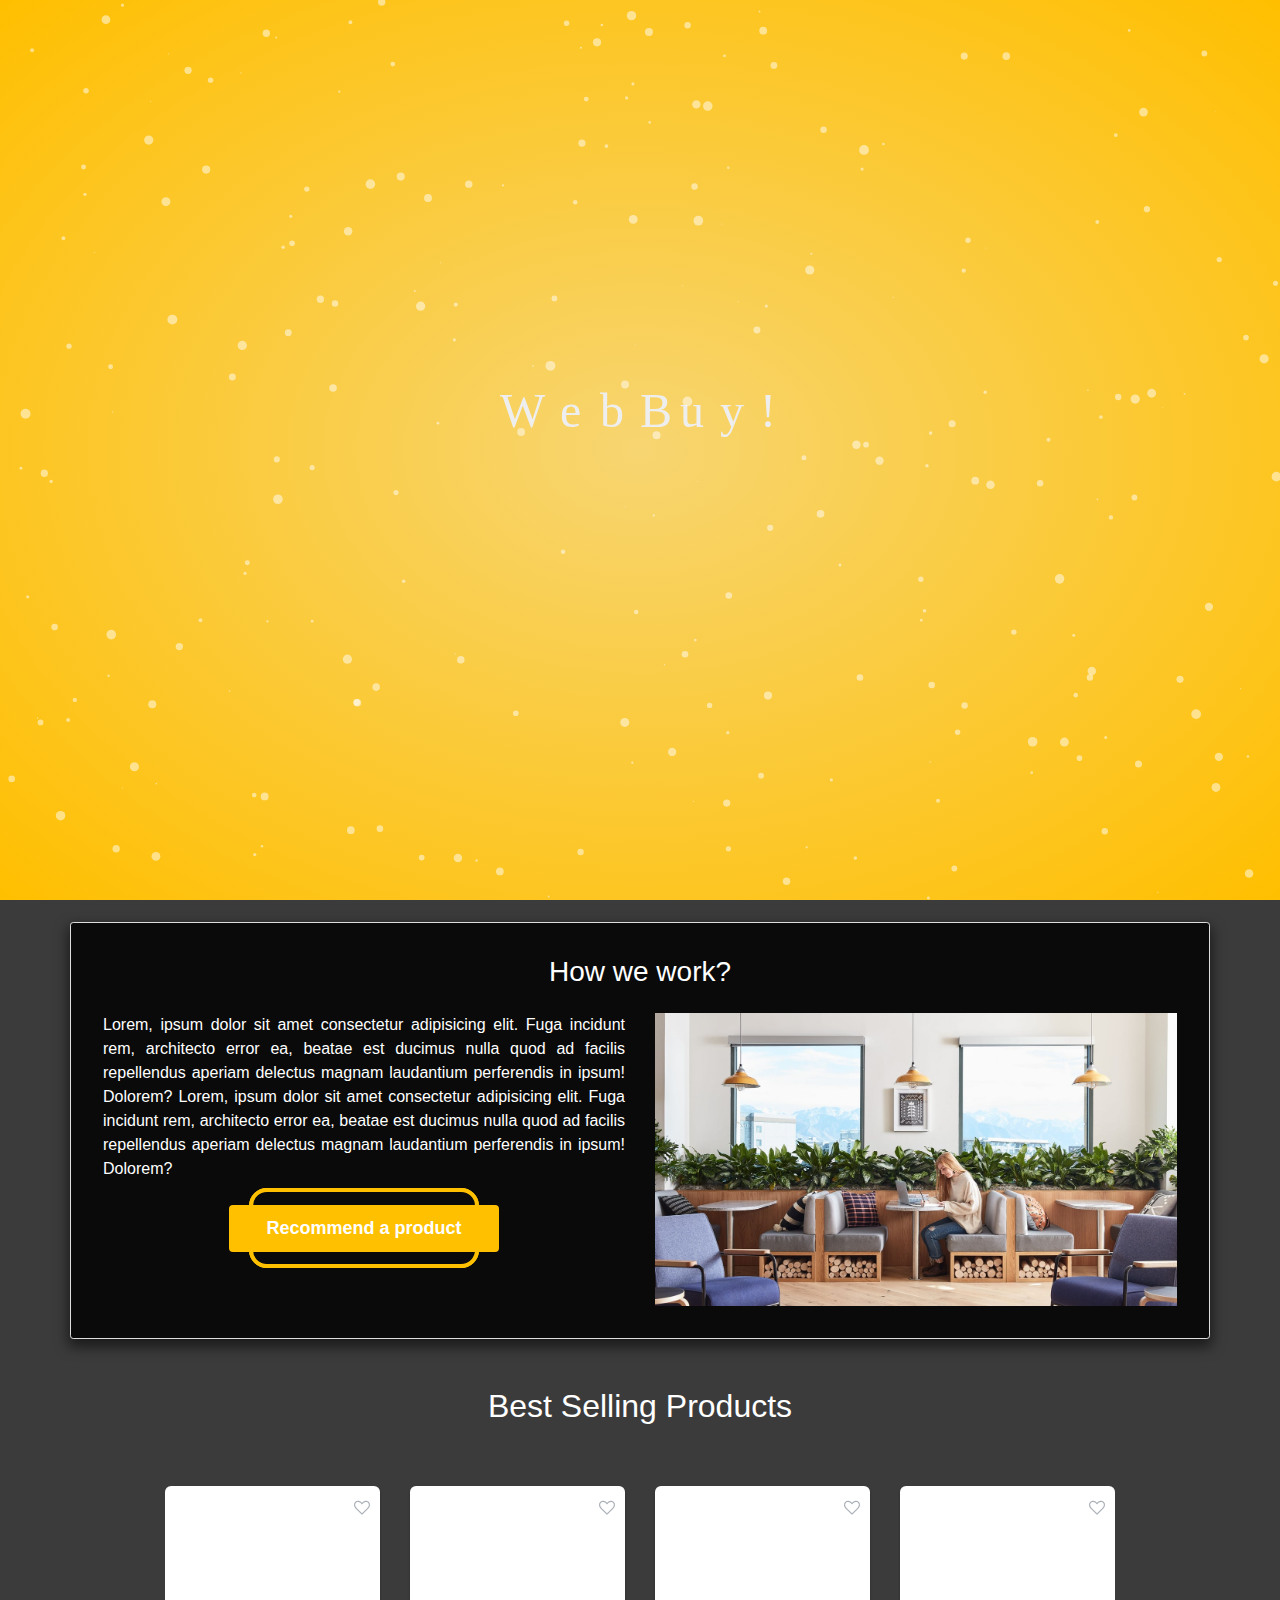
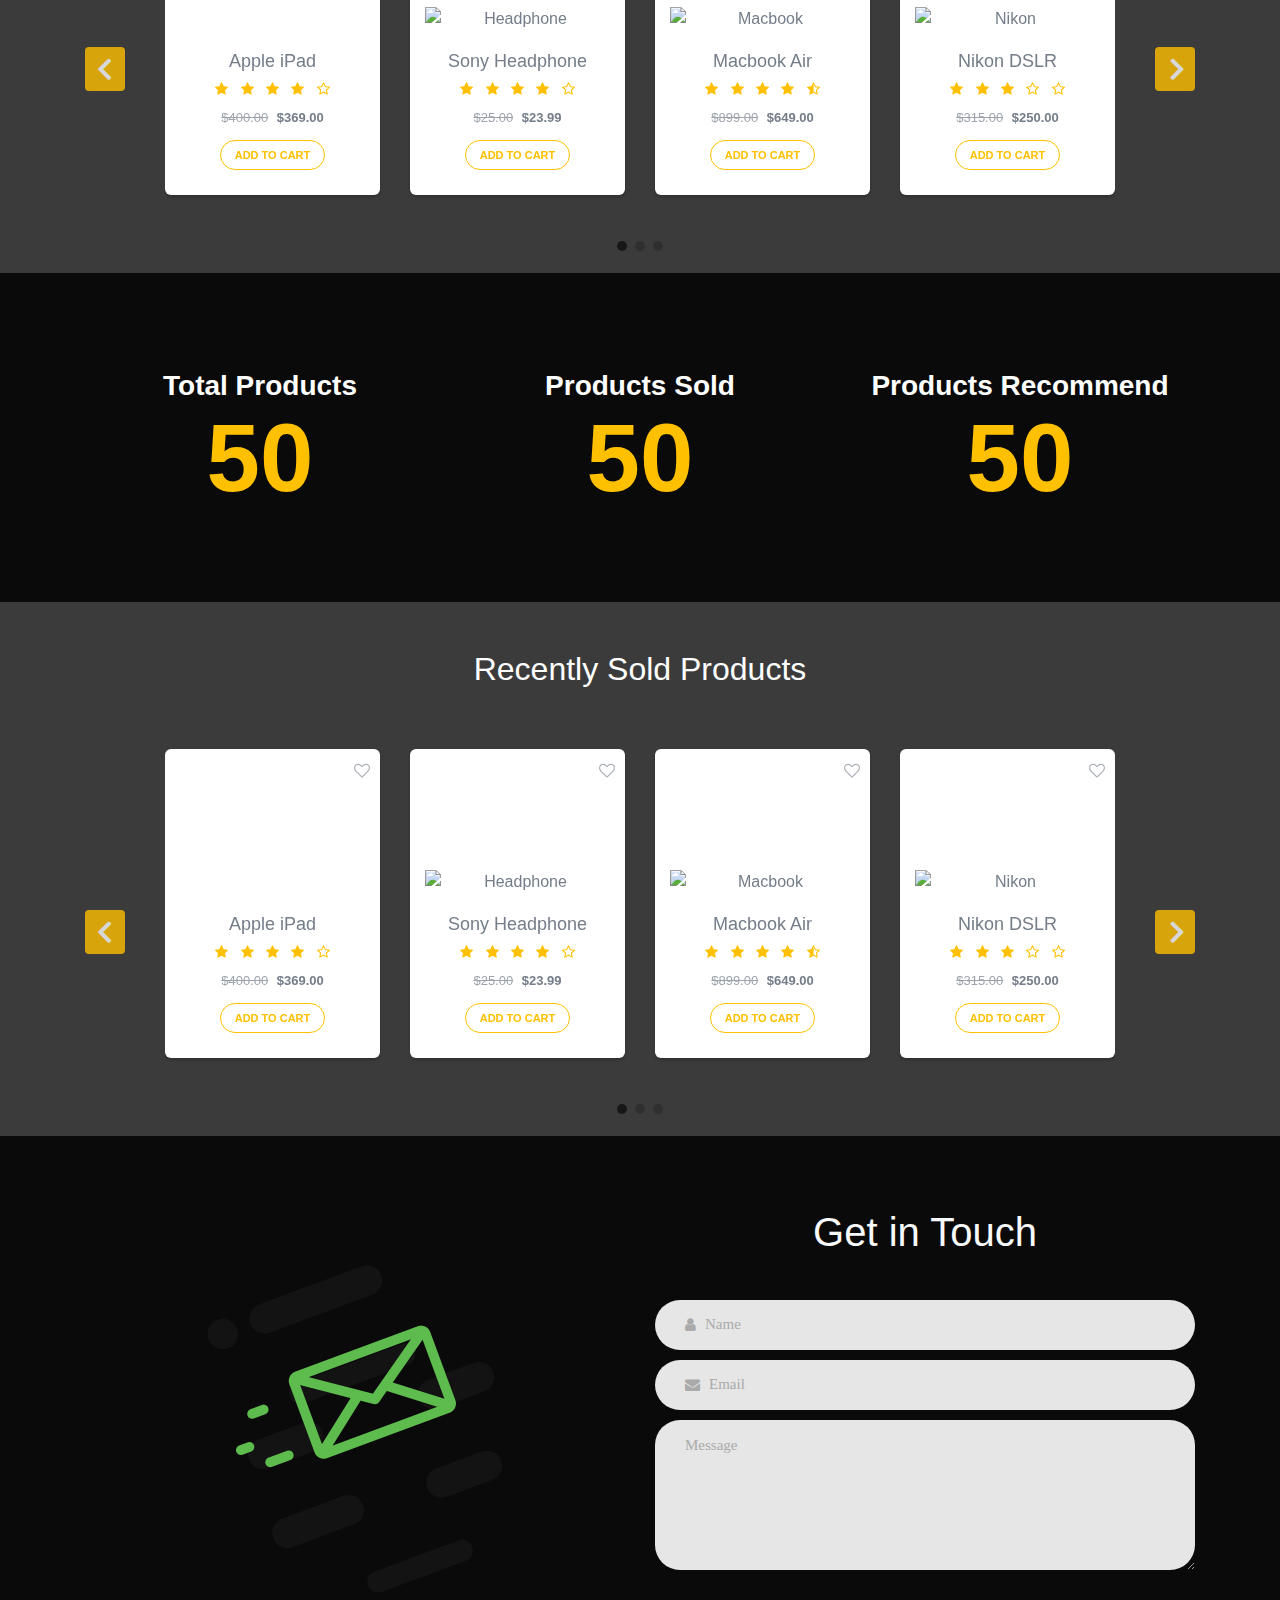
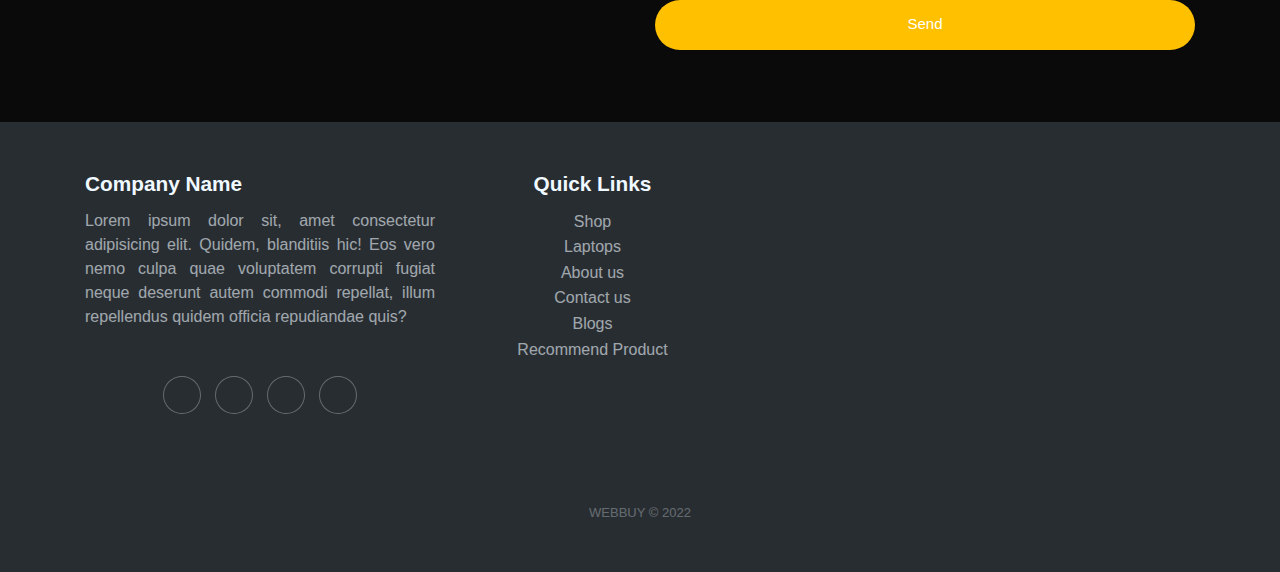
==== index.html @ 30988874 "colors, shopping cart, Shop" ====
<!DOCTYPE html>
<html lang="en">
<head>
    <meta charset="UTF-8">
    <meta http-equiv="X-UA-Compatible" content="IE=edge">
    <meta name="viewport" content="width=device-width, initial-scale=1.0">
    <title>Document</title>
    <link rel="stylesheet" href="assets/css/preloader.css">
    <link rel="preconnect" href="https://fonts.googleapis.com">
    <link rel="preconnect" href="https://fonts.gstatic.com" crossorigin>
    <link href="https://fonts.googleapis.com/css2?family=Dancing+Script&display=swap" rel="stylesheet">
    <!-- <link href="https://fonts.googleapis.com/css2?family=Pacifico&display=swap" rel="stylesheet"> -->
    <link href="https://fonts.googleapis.com/css2?family=Moo+Lah+Lah&display=swap" rel="stylesheet">
    <link rel="stylesheet" href="https://cdnjs.cloudflare.com/ajax/libs/font-awesome/6.0.0-beta3/css/all.min.css" integrity="sha512-Fo3rlrZj/k7ujTnHg4CGR2D7kSs0v4LLanw2qksYuRlEzO+tcaEPQogQ0KaoGN26/zrn20ImR1DfuLWnOo7aBA==" crossorigin="anonymous" referrerpolicy="no-referrer" />
    
    <link rel="stylesheet" href="https://maxcdn.bootstrapcdn.com/font-awesome/4.7.0/css/font-awesome.min.css">
    <!-- Bootstrap -->
    <link rel="stylesheet" href="https://maxcdn.bootstrapcdn.com/bootstrap/4.0.0/css/bootstrap.min.css" integrity="sha384-Gn5384xqQ1aoWXA+058RXPxPg6fy4IWvTNh0E263XmFcJlSAwiGgFAW/dAiS6JXm" crossorigin="anonymous">
    
    <link rel="stylesheet" href="assets/css/style_home.css">
    
</head>
<body onload="dismiss_Preloader()">
    <nav class="nav-container" id="navigation">
        <header>
            <button type="button" class="close" aria-label="Close" onclick="closeOffcanvas()">
                <span aria-hidden="true" >&times;</span>
            </button>
            <h2>Shopping Cart</h2>
        </header>
        <div class="cart-container">
            <div class="cart-items">
                <div class="image-box">
                    <img src="assets/img/header laptops.jpg" height="100px" width="100px" />
                </div>
                <div class="about_cart">
                    <h1 class="title">lenovo </h1>
                    <h5 class="subtitle">YOGA 530</h5>
                </div>
                <div class="counter">
                    <div class="btn-counter">+</div>
                    <div class="count">2</div>
                    <div class="btn-counter">-</div>
                </div>
                <div class="prices">
                    <div class="amount">$2.99</div>
                    <!-- <div class="save"><u>Save for later</u></div> -->
                    <div class="remove small">Remove</div>
                </div>
            </div>
            <div class="cart-items cart-items-1">
                <div class="image-box">
                    <img src="assets/img/header laptops.jpg" height="100px" width="100px" />
                </div>
                <div class="about_cart">
                    <h1 class="title">lenovo </h1>
                    <h5 class="subtitle">YOGA 530</h5>
                </div>
                <div class="counter">
                    <div class="btn-counter" id="cart-plus">+</div>
                    <div class="qty">2</div>
                    <div class="btn-counter" id="cart-minus">-</div>
                </div>
                <div class="prices">
                    <div class="amount">$2.99</div>
                    <!-- <div class="save"><u>Save for later</u></div> -->
                    <div class="remove small" id="remove">Remove</div>
                </div>
            </div>
            <div class="cart-items">
                <div class="image-box">
                    <img src="assets/img/header laptops.jpg" height="100px" width="100px" />
                </div>
                <div class="about_cart">
                    <h1 class="title">lenovo </h1>
                    <h5 class="subtitle">YOGA 530</h5>
                </div>
                <div class="counter">
                    <div class="btn-counter">+</div>
                    <div class="count">2</div>
                    <div class="btn-counter">-</div>
                </div>
                <div class="prices">
                    <div class="amount">$2.99</div>
                    <!-- <div class="save"><u>Save for later</u></div> -->
                    <div class="remove small">Remove</div>
                </div>
            </div>
            
            <hr> 
            <div class="checkout">
                <div class="Subtotal">Sub-Total</div>
                <div class="total-amount">$6.18</div>
            </div>
            <button class="button">Checkout</button>
        </div> 
    </nav>

    <div class="preloader">
        <div id="particles-js"></div>
        <div class="wrapper">
            <div class="circle">W</div>
            <div class="circle">e</div>
            <div class="circle">b</div>
            <div class="circle">B</div>
            <div class="circle">u</div>
            <div class="circle">y</div>
            <div class="circle">!</div>            
        </div>
    </div>
    <div class="top-header bg-dark text-light">
        <div class="container">
            <div class="row p-2">
                <div class="col-md-8 w-100 h-100">
                    <div id="all_news" >
                        <ul class="news-ul">
                            <li><a href="#">Macbook Air - 8GB/256GB</a></li>
                            <li><a href="#">Macbook Pro - 4GB/256GB</a></li>
                            <li><a href="#">Dell Aspire - 6GB/500GB</a></li>
                            <li><a href="#">Acer Tilty - 16GB/1TB</a></li>
                        </ul>
                    </div>
                </div>
                <div class="col-md-4 text-right vertically-center py-1">
                    <a href="#" class="top-header text-light-gray social-icon"><i class="fa fa-instagram" aria-hidden="true"></i></a>
                    <a href="#" class="top-header text-light-gray social-icon"><i class="fa fa-facebook" aria-hidden="true"></i></i></a>
                    <a href="#" class="top-header text-light-gray social-icon pr-4"><i class="fa fa-twitter" aria-hidden="true"></i></a>|
                    <a href="#" class="top-header login-register text-light-gray px-3" > <i class="fa fa-user-o" aria-hidden="true"></i> Login or Register</a>
                </div>
            </div>
        </div>
    </div>
    <div class="search-header bg-light">
        <div class="container">
            <div class="row d-flex justify-content-center">
                <div class="col-md-8 p-4">
                    <form method="post">
                        <div class="input-group ">
                            <input type="text" class="form-control search-bar" placeholder="Type your text here..." aria-label="Recipient's username" aria-describedby="basic-addon2">
                            <div class="input-group-append">
                              <button class="btn btn-primary btn-search-round" type="button">Search</button>
                            </div>
                            
                          </div>
                        <!-- <input type="text" name="search" class="form-control"> -->
                    </form>
                </div>
                <button type="button" class="close" aria-label="Close" onclick="closesearch()">
                    <span aria-hidden="true" >&times;</span>
                </button>
            </div>
        </div>
        <hr>
    </div>
    
    <header class="header">
        <div class="overlay">
            <nav class="navbar navbar-expand-lg fixedElement py-3 justify-content-center d-flex">
            
                <div class="container"><a href="#" class="navbar-brand text-uppercase font-weight-bold">My Shop</a>
                    <button type="button" data-toggle="collapse" data-target="#navbarSupportedContent" aria-controls="navbarSupportedContent" aria-expanded="false" aria-label="Toggle navigation" class="navbar-toggler navbar-toggler-right"><i class="fa fa-bars"></i></button>
                    
                    <div id="navbarSupportedContent" class="collapse navbar-collapse w-100">
                        <ul class="navbar-nav mr-auto ">
                            <li class="nav-item active"><a href="#" class="nav-link text-uppercase ">Home <span class="sr-only">(current)</span></a></li>
                            <li class="nav-item"><a href="Shop.html" class="nav-link text-uppercase ">Shop</a></li>
                            <li class="nav-item"><a href="#" class="nav-link text-uppercase ">Contact us</a></li>
                            <li class="nav-item"><a href="#" class="nav-link text-uppercase ">About us</a></li>
                            <li class="nav-item"><a href="#" class="nav-link text-uppercase ">Sale</a></li>
                            <li class="nav-item"><a href="#" class="nav-link text-uppercase ">Blogs</a></li>
                            
                        </ul>
                        <ul class="navbar-nav ml-auto ">
                            <li class="nav-item">
                                <a href="javascript::void(0)" class="nav-link font-weight-bold" onclick="opensearch()">
                                    <i class="fa fa-search" aria-hidden="true" style="font-size: 24px;"></i>
                                </a>
                            </li>
                            <li class="nav-item">
                                <a href="" class="nav-link text-uppercase font-weight-bold nav-trigger" >
                                    <i class="fa" style="font-size:24px">&#xf07a;</i>
                                    <span class='badge badge-warning' id='lblCartCount'> 5 </span>
                                </a>
                            </li>
                        </ul>
                    </div>
                    
                    <!-- <form class="">
                        <label for="search">Search</label>
                        <input id="search" type="search" autocomplete="disabled" required>
                        <span class="caret"></span>
                    </form> -->
    
                </div>
            </nav>
            <div class="container header-container h-75">
                <div class="row h-100 justify-content-center">
                    <div class="col-md-12 text-center vertically-center pt-5">
                        <span class="text-light text-uppercase" style="font-size: 1.5em;">
                            We are here to <span class="big">Recommending Products</span><br /> according to user's<br/> <span class="big">Behaviour</span>
                        </span>
                    </div>
                    <div class="col-md-4">
                        <button class="custom-btn btn-16 d-flex justify-content-center">Recommend products</button>
                        <!-- <button class="btn btn-block btn-yellow py-2">Recommend products</button> -->
                    </div>
                </div>
            </div>
        </div>
        
    </header>
    <div class="container container-1200">
        <div class="row vertically-center">
            <div class="floating-box">
                <div class="row features d-flex">
                    <div class="col-md-3 my-2">
                        <div class="feature vertically-center">
                            <div class="feature-icon"><i class="fa fa-map-marker" aria-hidden="true"></i></div>
                            <div class="feature-details w-50 text-center pt-2">
                                <h6 class="feature-title">Heading 1</h3>
                            </div>
                        </div>
                    </div>
                    <div class="col-md-3 my-2">
                        <div class="feature vertically-center">
                            <div class="feature-icon"><i class="fa fa-map-marker" aria-hidden="true"></i></div>
                            <div class="feature-details w-50 text-center pt-2">
                                <h6 class="feature-title">Heading 1</h3>
                            </div>
                        </div>
                    </div>
                    <div class="col-md-3 my-2">
                        <div class="feature vertically-center">
                            <div class="feature-icon"><i class="fa fa-map-marker" aria-hidden="true"></i></div>
                            <div class="feature-details w-50 text-center pt-2">
                                <h6 class="feature-title">Heading 1</h3>
                            </div>
                        </div>
                    </div>
                    <div class="col-md-3 my-2">
                        <div class="feature vertically-center">
                            <div class="feature-icon"><i class="fa fa-map-marker" aria-hidden="true"></i></div>
                            <div class="feature-details w-50 text-center pt-2">
                                <h6 class="feature-title">Heading 1</h3>
                            </div>
                        </div>
                    </div>
                </div>
            </div>
        </div>  
    </div>
    <div class="container" style="padding-top: 5em;">
        <div class="row">
            <div class="col-md-12 box">
                <div class="Box-container">
                    <div class="box-title">
                        <h3 class="text-center">How we work?</h3>
                    </div>
                    <div class="row pt-3">
                        <div class="col-md-6">
                            <div class="description-side text-justify">
                                <p>Lorem, ipsum dolor sit amet consectetur adipisicing elit. 
                                Fuga incidunt rem, architecto error ea, beatae est ducimus 
                                nulla quod ad facilis repellendus aperiam delectus magnam 
                                laudantium perferendis in ipsum! Dolorem?
                                Lorem, ipsum dolor sit amet consectetur adipisicing elit. 
                                Fuga incidunt rem, architecto error ea, beatae est ducimus 
                                nulla quod ad facilis repellendus aperiam delectus magnam 
                                laudantium perferendis in ipsum! Dolorem?</p>
                                <div class="recommend-button vertically-center my-4">
                                    <a href="" class="btn btn-yellow btn-animate ">Recommend a product</a>
                                </div>
                            </div>
                            
                        </div>
                        <div class="col-md-6">
                            <img src="/assets/img/How we works.jpg" class="img-fluid" alt="">
                        </div>
                    </div>
                </div>
            </div>
        </div>
    </div>
    <div class="container">
        <div class="col-md-12 py-5">
            <div class="hero-heading">
                <h2 class="text-center">Best Selling Products</h2>
            </div>
        </div>
        <div class="container-xl">
            <div class="row">
                <div class="col-md-12">
                    <div id="myCarousel" class="carousel slide" data-ride="carousel" data-interval="0">
                    <!-- Carousel indicators -->
                       
                    <!-- Wrapper for carousel items -->
                    <div class="carousel-inner">
                        <div class="item carousel-item active">
                            <div class="row">
                                <div class="col-sm-12 col-md-6 col-lg-3 my-1">
                                    <div class="thumb-wrapper">
                                        <span class="wish-icon"><i class="fa fa-heart-o"></i></span>
                                        <div class="img-box">
                                            <img src="/examples/images/products/ipad.jpg" class="img-fluid" alt="">									
                                        </div>
                                        <div class="thumb-content">
                                            <h4>Apple iPad</h4>									
                                            <div class="star-rating">
                                                <ul class="list-inline">
                                                    <li class="list-inline-item"><i class="fa fa-star"></i></li>
                                                    <li class="list-inline-item"><i class="fa fa-star"></i></li>
                                                    <li class="list-inline-item"><i class="fa fa-star"></i></li>
                                                    <li class="list-inline-item"><i class="fa fa-star"></i></li>
                                                    <li class="list-inline-item"><i class="fa fa-star-o"></i></li>
                                                </ul>
                                            </div>
                                            <p class="item-price"><strike>$400.00</strike> <b>$369.00</b></p>
                                            <a href="#" class="btn btn-primary">Add to Cart</a>
                                        </div>						
                                    </div>
                                </div>
                                <div class="col-sm-12 col-md-6 col-lg-3 my-1">
                                    <div class="thumb-wrapper">
                                        <span class="wish-icon"><i class="fa fa-heart-o"></i></span>
                                        <div class="img-box">
                                            <img src="/examples/images/products/headphone.jpg" class="img-fluid" alt="Headphone">
                                        </div>
                                        <div class="thumb-content">
                                            <h4>Sony Headphone</h4>									
                                            <div class="star-rating">
                                                <ul class="list-inline">
                                                    <li class="list-inline-item"><i class="fa fa-star"></i></li>
                                                    <li class="list-inline-item"><i class="fa fa-star"></i></li>
                                                    <li class="list-inline-item"><i class="fa fa-star"></i></li>
                                                    <li class="list-inline-item"><i class="fa fa-star"></i></li>
                                                    <li class="list-inline-item"><i class="fa fa-star-o"></i></li>
                                                </ul>
                                            </div>
                                            <p class="item-price"><strike>$25.00</strike> <b>$23.99</b></p>
                                            <a href="#" class="btn btn-primary">Add to Cart</a>
                                        </div>						
                                    </div>
                                </div>		
                                <div class="col-sm-12 col-md-6 col-lg-3 my-1">
                                    <div class="thumb-wrapper">
                                        <span class="wish-icon"><i class="fa fa-heart-o"></i></span>
                                        <div class="img-box">
                                            <img src="/examples/images/products/macbook-air.jpg" class="img-fluid" alt="Macbook">
                                        </div>
                                        <div class="thumb-content">
                                            <h4>Macbook Air</h4>									
                                            <div class="star-rating">
                                                <ul class="list-inline">
                                                    <li class="list-inline-item"><i class="fa fa-star"></i></li>
                                                    <li class="list-inline-item"><i class="fa fa-star"></i></li>
                                                    <li class="list-inline-item"><i class="fa fa-star"></i></li>
                                                    <li class="list-inline-item"><i class="fa fa-star"></i></li>
                                                    <li class="list-inline-item"><i class="fa fa-star-half-o"></i></li>
                                                </ul>
                                            </div>
                                            <p class="item-price"><strike>$899.00</strike> <b>$649.00</b></p>
                                            <a href="#" class="btn btn-primary">Add to Cart</a>
                                        </div>						
                                    </div>
                                </div>								
                                <div class="col-sm-12 col-md-6 col-lg-3 my-1">
                                    <div class="thumb-wrapper">
                                        <span class="wish-icon"><i class="fa fa-heart-o"></i></span>
                                        <div class="img-box">
                                            <img src="/examples/images/products/nikon.jpg" class="img-fluid" alt="Nikon">
                                        </div>
                                        <div class="thumb-content">
                                            <h4>Nikon DSLR</h4>									
                                            <div class="star-rating">
                                                <ul class="list-inline">
                                                    <li class="list-inline-item"><i class="fa fa-star"></i></li>
                                                    <li class="list-inline-item"><i class="fa fa-star"></i></li>
                                                    <li class="list-inline-item"><i class="fa fa-star"></i></li>
                                                    <li class="list-inline-item"><i class="fa fa-star-o"></i></li>
                                                    <li class="list-inline-item"><i class="fa fa-star-o"></i></li>
                                                </ul>
                                            </div>
                                            <p class="item-price"><strike>$315.00</strike> <b>$250.00</b></p>
                                            <a href="#" class="btn btn-primary">Add to Cart</a>
                                        </div>						
                                    </div>
                                </div>
                            </div>
                        </div>
                        <div class="item carousel-item">
                            <div class="row">
                                <div class="col-sm-12 col-md-6 col-lg-3 my-1">
                                    <div class="thumb-wrapper">
                                        <span class="wish-icon"><i class="fa fa-heart-o"></i></span>
                                        <div class="img-box">
                                            <img src="/examples/images/products/play-station.jpg" class="img-fluid" alt="Play Station">
                                        </div>
                                        <div class="thumb-content">
                                            <h4>Sony Play Station</h4>
                                            <p class="item-price"><strike>$289.00</strike> <span>$269.00</span></p>
                                            <div class="star-rating">
                                                <ul class="list-inline">
                                                    <li class="list-inline-item"><i class="fa fa-star"></i></li>
                                                    <li class="list-inline-item"><i class="fa fa-star"></i></li>
                                                    <li class="list-inline-item"><i class="fa fa-star"></i></li>
                                                    <li class="list-inline-item"><i class="fa fa-star"></i></li>
                                                    <li class="list-inline-item"><i class="fa fa-star-o"></i></li>
                                                </ul>
                                            </div>
                                            <a href="#" class="btn btn-primary">Add to Cart</a>
                                        </div>						
                                    </div>
                                </div>
                                <div class="col-sm-12 col-md-6 col-lg-3 my-1">
                                    <div class="thumb-wrapper">
                                        <span class="wish-icon"><i class="fa fa-heart-o"></i></span>
                                        <div class="img-box">
                                            <img src="/examples/images/products/macbook-pro.jpg" class="img-fluid" alt="Macbook">
                                        </div>
                                        <div class="thumb-content">
                                            <h4>Macbook Pro</h4>
                                            <p class="item-price"><strike>$1099.00</strike> <span>$869.00</span></p>
                                            <div class="star-rating">
                                                <ul class="list-inline">
                                                    <li class="list-inline-item"><i class="fa fa-star"></i></li>
                                                    <li class="list-inline-item"><i class="fa fa-star"></i></li>
                                                    <li class="list-inline-item"><i class="fa fa-star"></i></li>
                                                    <li class="list-inline-item"><i class="fa fa-star"></i></li>
                                                    <li class="list-inline-item"><i class="fa fa-star-half-o"></i></li>
                                                </ul>
                                            </div>
                                            <a href="#" class="btn btn-primary">Add to Cart</a>
                                        </div>						
                                    </div>
                                </div>
                                <div class="col-sm-12 col-md-6 col-lg-3 my-1">
                                    <div class="thumb-wrapper">
                                        <span class="wish-icon"><i class="fa fa-heart-o"></i></span>
                                        <div class="img-box">
                                            <img src="/examples/images/products/speaker.jpg" class="img-fluid" alt="Speaker">
                                        </div>
                                        <div class="thumb-content">
                                            <h4>Bose Speaker</h4>
                                            <p class="item-price"><strike>$109.00</strike> <span>$99.00</span></p>
                                            <div class="star-rating">
                                                <ul class="list-inline">
                                                    <li class="list-inline-item"><i class="fa fa-star"></i></li>
                                                    <li class="list-inline-item"><i class="fa fa-star"></i></li>
                                                    <li class="list-inline-item"><i class="fa fa-star"></i></li>
                                                    <li class="list-inline-item"><i class="fa fa-star"></i></li>
                                                    <li class="list-inline-item"><i class="fa fa-star-o"></i></li>
                                                </ul>
                                            </div>
                                            <a href="#" class="btn btn-primary">Add to Cart</a>
                                        </div>						
                                    </div>
                                </div>
                                <div class="col-sm-12 col-md-6 col-lg-3 my-1">
                                    <div class="thumb-wrapper">
                                        <span class="wish-icon"><i class="fa fa-heart-o"></i></span>
                                        <div class="img-box">
                                            <img src="/examples/images/products/galaxy.jpg" class="img-fluid" alt="Galaxy">
                                        </div>
                                        <div class="thumb-content">
                                            <h4>Samsung Galaxy S8</h4>
                                            <p class="item-price"><strike>$599.00</strike> <span>$569.00</span></p>
                                            <div class="star-rating">
                                                <ul class="list-inline">
                                                    <li class="list-inline-item"><i class="fa fa-star"></i></li>
                                                    <li class="list-inline-item"><i class="fa fa-star"></i></li>
                                                    <li class="list-inline-item"><i class="fa fa-star"></i></li>
                                                    <li class="list-inline-item"><i class="fa fa-star"></i></li>
                                                    <li class="list-inline-item"><i class="fa fa-star-o"></i></li>
                                                </ul>
                                            </div>
                                            <a href="#" class="btn btn-primary">Add to Cart</a>
                                        </div>						
                                    </div>
                                </div>						
                            </div>
                        </div>
                        <div class="item carousel-item">
                            <div class="row">
                                <div class="col-sm-12 col-md-6 col-lg-3 my-1">
                                    <div class="thumb-wrapper">
                                        <span class="wish-icon"><i class="fa fa-heart-o"></i></span>
                                        <div class="img-box">
                                            <img src="/examples/images/products/play-station.jpg" class="img-fluid" alt="Play Station">
                                        </div>
                                        <div class="thumb-content">
                                            <h4>Sony Play Station</h4>
                                            <p class="item-price"><strike>$289.00</strike> <span>$269.00</span></p>
                                            <div class="star-rating">
                                                <ul class="list-inline">
                                                    <li class="list-inline-item"><i class="fa fa-star"></i></li>
                                                    <li class="list-inline-item"><i class="fa fa-star"></i></li>
                                                    <li class="list-inline-item"><i class="fa fa-star"></i></li>
                                                    <li class="list-inline-item"><i class="fa fa-star"></i></li>
                                                    <li class="list-inline-item"><i class="fa fa-star-o"></i></li>
                                                </ul>
                                            </div>
                                            <a href="#" class="btn btn-primary">Add to Cart</a>
                                        </div>						
                                    </div>
                                </div>
                                <div class="col-sm-12 col-md-6 col-lg-3 my-1">
                                    <div class="thumb-wrapper">
                                        <span class="wish-icon"><i class="fa fa-heart-o"></i></span>
                                        <div class="img-box">
                                            <img src="/examples/images/products/macbook-pro.jpg" class="img-fluid" alt="Macbook">
                                        </div>
                                        <div class="thumb-content">
                                            <h4>Macbook Pro</h4>
                                            <p class="item-price"><strike>$1099.00</strike> <span>$869.00</span></p>
                                            <div class="star-rating">
                                                <ul class="list-inline">
                                                    <li class="list-inline-item"><i class="fa fa-star"></i></li>
                                                    <li class="list-inline-item"><i class="fa fa-star"></i></li>
                                                    <li class="list-inline-item"><i class="fa fa-star"></i></li>
                                                    <li class="list-inline-item"><i class="fa fa-star"></i></li>
                                                    <li class="list-inline-item"><i class="fa fa-star-half-o"></i></li>
                                                </ul>
                                            </div>
                                            <a href="#" class="btn btn-primary">Add to Cart</a>
                                        </div>						
                                    </div>
                                </div>
                                <div class="col-sm-12 col-md-6 col-lg-3 my-1">
                                    <div class="thumb-wrapper">
                                        <span class="wish-icon"><i class="fa fa-heart-o"></i></span>
                                        <div class="img-box">
                                            <img src="/examples/images/products/speaker.jpg" class="img-fluid" alt="Speaker">
                                        </div>
                                        <div class="thumb-content">
                                            <h4>Bose Speaker</h4>
                                            <p class="item-price"><strike>$109.00</strike> <span>$99.00</span></p>
                                            <div class="star-rating">
                                                <ul class="list-inline">
                                                    <li class="list-inline-item"><i class="fa fa-star"></i></li>
                                                    <li class="list-inline-item"><i class="fa fa-star"></i></li>
                                                    <li class="list-inline-item"><i class="fa fa-star"></i></li>
                                                    <li class="list-inline-item"><i class="fa fa-star"></i></li>
                                                    <li class="list-inline-item"><i class="fa fa-star-o"></i></li>
                                                </ul>
                                            </div>
                                            <a href="#" class="btn btn-primary">Add to Cart</a>
                                        </div>						
                                    </div>
                                </div>
                                <div class="col-sm-12 col-md-6 col-lg-3 my-1">
                                    <div class="thumb-wrapper">
                                        <span class="wish-icon"><i class="fa fa-heart-o"></i></span>
                                        <div class="img-box">
                                            <img src="/examples/images/products/galaxy.jpg" class="img-fluid" alt="Galaxy">
                                        </div>
                                        <div class="thumb-content">
                                            <h4>Samsung Galaxy S8</h4>
                                            <p class="item-price"><strike>$599.00</strike> <span>$569.00</span></p>
                                            <div class="star-rating">
                                                <ul class="list-inline">
                                                    <li class="list-inline-item"><i class="fa fa-star"></i></li>
                                                    <li class="list-inline-item"><i class="fa fa-star"></i></li>
                                                    <li class="list-inline-item"><i class="fa fa-star"></i></li>
                                                    <li class="list-inline-item"><i class="fa fa-star"></i></li>
                                                    <li class="list-inline-item"><i class="fa fa-star-o"></i></li>
                                                </ul>
                                            </div>
                                            <a href="#" class="btn btn-primary">Add to Cart</a>
                                        </div>						
                                    </div>
                                </div>						
                            </div>
                        </div>
                    </div>
                    <!-- Carousel controls -->
                    <a class="carousel-control-prev" href="#myCarousel" data-slide="prev">
                        <i class="fa fa-angle-left"></i>
                    </a>
                    <a class="carousel-control-next" href="#myCarousel" data-slide="next">
                        <i class="fa fa-angle-right"></i>
                    </a>
                    <ol class="carousel-indicators">
                        <li data-target="#myCarousel" data-slide-to="0" class="active"></li>
                        <li data-target="#myCarousel" data-slide-to="1"></li>
                        <li data-target="#myCarousel" data-slide-to="2"></li>
                    </ol>
                </div>
                </div>
            </div>
        </div>
    </div>
    <div class="toggle-background py-5 ">
        <div class="container py-5">
            <div class="row">
                <div class="col">
                    <div class="numbering-counter vertically-center">
                        <h3 class="counter-title">Total Products</h3>
                        <span class="counter-number">50</span>
                    </div>
                </div>
                <div class="col">
                    <div class="numbering-counter vertically-center">
                        <h3 class="counter-title">Products Sold</h3>
                        <span class="counter-number">50</span>
                    </div>
                </div>
                <div class="col">
                    <div class="numbering-counter vertically-center">
                        <h3 class="counter-title">Products Recommend</h3>
                        <span class="counter-number">50</span>
                    </div>
                </div>
            </div>
        </div>
    </div>
    <div class="container">
        <div class="col-md-12 py-5">
            <div class="hero-heading">
                <h2 class="text-center">Recently Sold Products</h2>
            </div>
        </div>
        <div class="container-xl">
            <div class="row">
                <div class="col-md-12">
                    <div id="myCarousel" class="carousel slide" data-ride="carousel" data-interval="0">
                    <!-- Carousel indicators -->
                       
                    <!-- Wrapper for carousel items -->
                    <div class="carousel-inner">
                        <div class="item carousel-item active">
                            <div class="row">
                                <div class="col-sm-12 col-md-6 col-lg-3 my-1">
                                    <div class="thumb-wrapper">
                                        <span class="wish-icon"><i class="fa fa-heart-o"></i></span>
                                        <div class="img-box">
                                            <img src="/examples/images/products/ipad.jpg" class="img-fluid" alt="">									
                                        </div>
                                        <div class="thumb-content">
                                            <h4>Apple iPad</h4>									
                                            <div class="star-rating">
                                                <ul class="list-inline">
                                                    <li class="list-inline-item"><i class="fa fa-star"></i></li>
                                                    <li class="list-inline-item"><i class="fa fa-star"></i></li>
                                                    <li class="list-inline-item"><i class="fa fa-star"></i></li>
                                                    <li class="list-inline-item"><i class="fa fa-star"></i></li>
                                                    <li class="list-inline-item"><i class="fa fa-star-o"></i></li>
                                                </ul>
                                            </div>
                                            <p class="item-price"><strike>$400.00</strike> <b>$369.00</b></p>
                                            <a href="#" class="btn btn-primary">Add to Cart</a>
                                        </div>						
                                    </div>
                                </div>
                                <div class="col-sm-12 col-md-6 col-lg-3 my-1">
                                    <div class="thumb-wrapper">
                                        <span class="wish-icon"><i class="fa fa-heart-o"></i></span>
                                        <div class="img-box">
                                            <img src="/examples/images/products/headphone.jpg" class="img-fluid" alt="Headphone">
                                        </div>
                                        <div class="thumb-content">
                                            <h4>Sony Headphone</h4>									
                                            <div class="star-rating">
                                                <ul class="list-inline">
                                                    <li class="list-inline-item"><i class="fa fa-star"></i></li>
                                                    <li class="list-inline-item"><i class="fa fa-star"></i></li>
                                                    <li class="list-inline-item"><i class="fa fa-star"></i></li>
                                                    <li class="list-inline-item"><i class="fa fa-star"></i></li>
                                                    <li class="list-inline-item"><i class="fa fa-star-o"></i></li>
                                                </ul>
                                            </div>
                                            <p class="item-price"><strike>$25.00</strike> <b>$23.99</b></p>
                                            <a href="#" class="btn btn-primary">Add to Cart</a>
                                        </div>						
                                    </div>
                                </div>		
                                <div class="col-sm-12 col-md-6 col-lg-3 my-1">
                                    <div class="thumb-wrapper">
                                        <span class="wish-icon"><i class="fa fa-heart-o"></i></span>
                                        <div class="img-box">
                                            <img src="/examples/images/products/macbook-air.jpg" class="img-fluid" alt="Macbook">
                                        </div>
                                        <div class="thumb-content">
                                            <h4>Macbook Air</h4>									
                                            <div class="star-rating">
                                                <ul class="list-inline">
                                                    <li class="list-inline-item"><i class="fa fa-star"></i></li>
                                                    <li class="list-inline-item"><i class="fa fa-star"></i></li>
                                                    <li class="list-inline-item"><i class="fa fa-star"></i></li>
                                                    <li class="list-inline-item"><i class="fa fa-star"></i></li>
                                                    <li class="list-inline-item"><i class="fa fa-star-half-o"></i></li>
                                                </ul>
                                            </div>
                                            <p class="item-price"><strike>$899.00</strike> <b>$649.00</b></p>
                                            <a href="#" class="btn btn-primary">Add to Cart</a>
                                        </div>						
                                    </div>
                                </div>								
                                <div class="col-sm-12 col-md-6 col-lg-3 my-1">
                                    <div class="thumb-wrapper">
                                        <span class="wish-icon"><i class="fa fa-heart-o"></i></span>
                                        <div class="img-box">
                                            <img src="/examples/images/products/nikon.jpg" class="img-fluid" alt="Nikon">
                                        </div>
                                        <div class="thumb-content">
                                            <h4>Nikon DSLR</h4>									
                                            <div class="star-rating">
                                                <ul class="list-inline">
                                                    <li class="list-inline-item"><i class="fa fa-star"></i></li>
                                                    <li class="list-inline-item"><i class="fa fa-star"></i></li>
                                                    <li class="list-inline-item"><i class="fa fa-star"></i></li>
                                                    <li class="list-inline-item"><i class="fa fa-star-o"></i></li>
                                                    <li class="list-inline-item"><i class="fa fa-star-o"></i></li>
                                                </ul>
                                            </div>
                                            <p class="item-price"><strike>$315.00</strike> <b>$250.00</b></p>
                                            <a href="#" class="btn btn-primary">Add to Cart</a>
                                        </div>						
                                    </div>
                                </div>
                            </div>
                        </div>
                        <div class="item carousel-item">
                            <div class="row">
                                <div class="col-sm-12 col-md-6 col-lg-3 my-1">
                                    <div class="thumb-wrapper">
                                        <span class="wish-icon"><i class="fa fa-heart-o"></i></span>
                                        <div class="img-box">
                                            <img src="/examples/images/products/play-station.jpg" class="img-fluid" alt="Play Station">
                                        </div>
                                        <div class="thumb-content">
                                            <h4>Sony Play Station</h4>
                                            <p class="item-price"><strike>$289.00</strike> <span>$269.00</span></p>
                                            <div class="star-rating">
                                                <ul class="list-inline">
                                                    <li class="list-inline-item"><i class="fa fa-star"></i></li>
                                                    <li class="list-inline-item"><i class="fa fa-star"></i></li>
                                                    <li class="list-inline-item"><i class="fa fa-star"></i></li>
                                                    <li class="list-inline-item"><i class="fa fa-star"></i></li>
                                                    <li class="list-inline-item"><i class="fa fa-star-o"></i></li>
                                                </ul>
                                            </div>
                                            <a href="#" class="btn btn-primary">Add to Cart</a>
                                        </div>						
                                    </div>
                                </div>
                                <div class="col-sm-12 col-md-6 col-lg-3 my-1">
                                    <div class="thumb-wrapper">
                                        <span class="wish-icon"><i class="fa fa-heart-o"></i></span>
                                        <div class="img-box">
                                            <img src="/examples/images/products/macbook-pro.jpg" class="img-fluid" alt="Macbook">
                                        </div>
                                        <div class="thumb-content">
                                            <h4>Macbook Pro</h4>
                                            <p class="item-price"><strike>$1099.00</strike> <span>$869.00</span></p>
                                            <div class="star-rating">
                                                <ul class="list-inline">
                                                    <li class="list-inline-item"><i class="fa fa-star"></i></li>
                                                    <li class="list-inline-item"><i class="fa fa-star"></i></li>
                                                    <li class="list-inline-item"><i class="fa fa-star"></i></li>
                                                    <li class="list-inline-item"><i class="fa fa-star"></i></li>
                                                    <li class="list-inline-item"><i class="fa fa-star-half-o"></i></li>
                                                </ul>
                                            </div>
                                            <a href="#" class="btn btn-primary">Add to Cart</a>
                                        </div>						
                                    </div>
                                </div>
                                <div class="col-sm-12 col-md-6 col-lg-3 my-1">
                                    <div class="thumb-wrapper">
                                        <span class="wish-icon"><i class="fa fa-heart-o"></i></span>
                                        <div class="img-box">
                                            <img src="/examples/images/products/speaker.jpg" class="img-fluid" alt="Speaker">
                                        </div>
                                        <div class="thumb-content">
                                            <h4>Bose Speaker</h4>
                                            <p class="item-price"><strike>$109.00</strike> <span>$99.00</span></p>
                                            <div class="star-rating">
                                                <ul class="list-inline">
                                                    <li class="list-inline-item"><i class="fa fa-star"></i></li>
                                                    <li class="list-inline-item"><i class="fa fa-star"></i></li>
                                                    <li class="list-inline-item"><i class="fa fa-star"></i></li>
                                                    <li class="list-inline-item"><i class="fa fa-star"></i></li>
                                                    <li class="list-inline-item"><i class="fa fa-star-o"></i></li>
                                                </ul>
                                            </div>
                                            <a href="#" class="btn btn-primary">Add to Cart</a>
                                        </div>						
                                    </div>
                                </div>
                                <div class="col-sm-12 col-md-6 col-lg-3 my-1">
                                    <div class="thumb-wrapper">
                                        <span class="wish-icon"><i class="fa fa-heart-o"></i></span>
                                        <div class="img-box">
                                            <img src="/examples/images/products/galaxy.jpg" class="img-fluid" alt="Galaxy">
                                        </div>
                                        <div class="thumb-content">
                                            <h4>Samsung Galaxy S8</h4>
                                            <p class="item-price"><strike>$599.00</strike> <span>$569.00</span></p>
                                            <div class="star-rating">
                                                <ul class="list-inline">
                                                    <li class="list-inline-item"><i class="fa fa-star"></i></li>
                                                    <li class="list-inline-item"><i class="fa fa-star"></i></li>
                                                    <li class="list-inline-item"><i class="fa fa-star"></i></li>
                                                    <li class="list-inline-item"><i class="fa fa-star"></i></li>
                                                    <li class="list-inline-item"><i class="fa fa-star-o"></i></li>
                                                </ul>
                                            </div>
                                            <a href="#" class="btn btn-primary">Add to Cart</a>
                                        </div>						
                                    </div>
                                </div>						
                            </div>
                        </div>
                        <div class="item carousel-item">
                            <div class="row">
                                <div class="col-sm-12 col-md-6 col-lg-3 my-1">
                                    <div class="thumb-wrapper">
                                        <span class="wish-icon"><i class="fa fa-heart-o"></i></span>
                                        <div class="img-box">
                                            <img src="/examples/images/products/play-station.jpg" class="img-fluid" alt="Play Station">
                                        </div>
                                        <div class="thumb-content">
                                            <h4>Sony Play Station</h4>
                                            <p class="item-price"><strike>$289.00</strike> <span>$269.00</span></p>
                                            <div class="star-rating">
                                                <ul class="list-inline">
                                                    <li class="list-inline-item"><i class="fa fa-star"></i></li>
                                                    <li class="list-inline-item"><i class="fa fa-star"></i></li>
                                                    <li class="list-inline-item"><i class="fa fa-star"></i></li>
                                                    <li class="list-inline-item"><i class="fa fa-star"></i></li>
                                                    <li class="list-inline-item"><i class="fa fa-star-o"></i></li>
                                                </ul>
                                            </div>
                                            <a href="#" class="btn btn-primary">Add to Cart</a>
                                        </div>						
                                    </div>
                                </div>
                                <div class="col-sm-12 col-md-6 col-lg-3 my-1">
                                    <div class="thumb-wrapper">
                                        <span class="wish-icon"><i class="fa fa-heart-o"></i></span>
                                        <div class="img-box">
                                            <img src="/examples/images/products/macbook-pro.jpg" class="img-fluid" alt="Macbook">
                                        </div>
                                        <div class="thumb-content">
                                            <h4>Macbook Pro</h4>
                                            <p class="item-price"><strike>$1099.00</strike> <span>$869.00</span></p>
                                            <div class="star-rating">
                                                <ul class="list-inline">
                                                    <li class="list-inline-item"><i class="fa fa-star"></i></li>
                                                    <li class="list-inline-item"><i class="fa fa-star"></i></li>
                                                    <li class="list-inline-item"><i class="fa fa-star"></i></li>
                                                    <li class="list-inline-item"><i class="fa fa-star"></i></li>
                                                    <li class="list-inline-item"><i class="fa fa-star-half-o"></i></li>
                                                </ul>
                                            </div>
                                            <a href="#" class="btn btn-primary">Add to Cart</a>
                                        </div>						
                                    </div>
                                </div>
                                <div class="col-sm-12 col-md-6 col-lg-3 my-1">
                                    <div class="thumb-wrapper">
                                        <span class="wish-icon"><i class="fa fa-heart-o"></i></span>
                                        <div class="img-box">
                                            <img src="/examples/images/products/speaker.jpg" class="img-fluid" alt="Speaker">
                                        </div>
                                        <div class="thumb-content">
                                            <h4>Bose Speaker</h4>
                                            <p class="item-price"><strike>$109.00</strike> <span>$99.00</span></p>
                                            <div class="star-rating">
                                                <ul class="list-inline">
                                                    <li class="list-inline-item"><i class="fa fa-star"></i></li>
                                                    <li class="list-inline-item"><i class="fa fa-star"></i></li>
                                                    <li class="list-inline-item"><i class="fa fa-star"></i></li>
                                                    <li class="list-inline-item"><i class="fa fa-star"></i></li>
                                                    <li class="list-inline-item"><i class="fa fa-star-o"></i></li>
                                                </ul>
                                            </div>
                                            <a href="#" class="btn btn-primary">Add to Cart</a>
                                        </div>						
                                    </div>
                                </div>
                                <div class="col-sm-12 col-md-6 col-lg-3 my-1">
                                    <div class="thumb-wrapper">
                                        <span class="wish-icon"><i class="fa fa-heart-o"></i></span>
                                        <div class="img-box">
                                            <img src="/examples/images/products/galaxy.jpg" class="img-fluid" alt="Galaxy">
                                        </div>
                                        <div class="thumb-content">
                                            <h4>Samsung Galaxy S8</h4>
                                            <p class="item-price"><strike>$599.00</strike> <span>$569.00</span></p>
                                            <div class="star-rating">
                                                <ul class="list-inline">
                                                    <li class="list-inline-item"><i class="fa fa-star"></i></li>
                                                    <li class="list-inline-item"><i class="fa fa-star"></i></li>
                                                    <li class="list-inline-item"><i class="fa fa-star"></i></li>
                                                    <li class="list-inline-item"><i class="fa fa-star"></i></li>
                                                    <li class="list-inline-item"><i class="fa fa-star-o"></i></li>
                                                </ul>
                                            </div>
                                            <a href="#" class="btn btn-primary">Add to Cart</a>
                                        </div>						
                                    </div>
                                </div>						
                            </div>
                        </div>
                    </div>
                    <!-- Carousel controls -->
                    <a class="carousel-control-prev" href="#myCarousel" data-slide="prev">
                        <i class="fa fa-angle-left"></i>
                    </a>
                    <a class="carousel-control-next" href="#myCarousel" data-slide="next">
                        <i class="fa fa-angle-right"></i>
                    </a>
                    <ol class="carousel-indicators">
                        <li data-target="#myCarousel" data-slide-to="0" class="active"></li>
                        <li data-target="#myCarousel" data-slide-to="1"></li>
                        <li data-target="#myCarousel" data-slide-to="2"></li>
                    </ol>
                </div>
                </div>
            </div>
        </div>
    </div>
    <div class="toggle-background py-5 ">
        <div class="container py-4">
            <div class="row">
                
                    <div class="col js-tilt vertically-center" data-tilt>
                        <img src="assets/img/edit img-01.png" class="m-auto" alt="IMG">
                    </div>
                
                <div class="col">
                    <form action="#" class="contact100-form validate-form w-100" autocomplete="off">
                        <span class="contact100-form-title text-center">
                            <h1 class="text-light">Get in Touch</h1>
                        </span>
    
                        <div class="wrap-input100 validate-input" data-validate = "Name is required">
                            <input class="input100" type="text" name="name" placeholder="Name">
                            <span class="focus-input100"></span>
                            <span class="symbol-input100">
                                <i class="fa fa-user" aria-hidden="true"></i>
                            </span>
                        </div>
    
                        <div class="wrap-input100 validate-input" data-validate = "Valid email is required: ex@abc.xyz">
                            <input class="input100" type="text" name="email" placeholder="Email">
                            <span class="focus-input100"></span>
                            <span class="symbol-input100">
                                <i class="fa fa-envelope" aria-hidden="true"></i>
                            </span>
                        </div>
    
                        <div class="wrap-input100 validate-input" data-validate = "Message is required">
                            <textarea class="input100" name="message" placeholder="Message"></textarea>
                            <span class="focus-input100"></span>
                        </div>
    
                        <div class="container-contact100-form-btn">
                            <button class="contact100-form-btn btn-yellow">
                                Send
                            </button>
                        </div>
                    </form>
                </div>

            </div>
        </div>
    </div>
    <div class="footer-dark">
        <footer>
            <div class="container">
                <div class="row">
                    <div class="col-md-4 item text">
                        <h3>Company Name</h3>
                        <p class="text-justify"> Lorem ipsum dolor sit, amet consectetur adipisicing elit. Quidem, blanditiis hic! Eos vero nemo culpa quae voluptatem corrupti fugiat neque deserunt autem commodi repellat, illum repellendus quidem officia repudiandae quis?</p>
                        <div class="item social pt-5"><a href="#"><i class="icon ion-social-facebook"></i></a><a href="#"><i class="icon ion-social-twitter"></i></a><a href="#"><i class="icon ion-social-snapchat"></i></a><a href="#"><i class="icon ion-social-instagram"></i></a></div>
                    </div>

                    <div class="col-sm-6 col-md-3 item text-center">
                        <h3>Quick Links</h3>
                        <ul class="">
                            <li><a href="#">Shop</a></li>
                            <li><a href="#">Laptops</a></li>
                            <li><a href="#">About us</a></li>
                            <li><a href="#">Contact us</a></li>
                            <li><a href="#">Blogs</a></li>
                            <li><a href="#">Recommend Product</a></li>
                        </ul>
                    </div>
                    
                    <div class="col-md-5 item item-map">
                        <div style="width: 100%">
                            <iframe width="100%" height="300" frameborder="0" scrolling="no" marginheight="0" marginwidth="0" src="https://maps.google.com/maps?width=100%25&amp;height=300&amp;hl=en&amp;q=+(University%20of%20the%20Punjab,%20jhelum%20campus)&amp;t=&amp;z=14&amp;ie=UTF8&amp;iwloc=B&amp;output=embed">
                            </iframe>
                        </div>
                    </div>
                    
                </div>
                <p class="copyright">WEBBUY © 2022</p>
            </div>
        </footer>
    </div>

    <script src="https://code.jquery.com/jquery-3.2.1.slim.min.js" integrity="sha384-KJ3o2DKtIkvYIK3UENzmM7KCkRr/rE9/Qpg6aAZGJwFDMVNA/GpGFF93hXpG5KkN" crossorigin="anonymous"></script>
    <script src="https://cdnjs.cloudflare.com/ajax/libs/popper.js/1.12.9/umd/popper.min.js" integrity="sha384-ApNbgh9B+Y1QKtv3Rn7W3mgPxhU9K/ScQsAP7hUibX39j7fakFPskvXusvfa0b4Q" crossorigin="anonymous"></script>
    <script src="https://maxcdn.bootstrapcdn.com/bootstrap/4.0.0/js/bootstrap.min.js" integrity="sha384-JZR6Spejh4U02d8jOt6vLEHfe/JQGiRRSQQxSfFWpi1MquVdAyjUar5+76PVCmYl" crossorigin="anonymous"></script>
    <script src="assets/js/script_home.js"></script>
    <script src="assets/js/particles.js"></script>
    <script src="assets/js/app.js"></script>
    <script src="assets/js/tilt.jquery.min.js"></script>
</body>
</html>
---- assets/css/preloader.css ----
.preloader{
    z-index: 300;
    position: fixed;
    padding:0;
    margin:0;
    width:100%;
    height:100vh;
    background:radial-gradient( #f7d571, #ffbf00);
    
}
#particles-js {
    height: 100vh;
}
.wrapper{
    width:400px;
    height:60px;
    font-size: 3em;
    letter-spacing: 1em;
    position: absolute;
    left:50%;
    top:45%;
    transition: all 0.5s;
    transform: translate(-50%, -50%);
    z-index: -1;
}
.circle{
    width:20px;
    height:20px;
    position: absolute;
    border-radius: 50%;
    color: #eee;
    /* font-family: 'Moo Lah Lah', cursive; */
    /* font-family: 'Pacifico', cursive; */
     font-family: 'Dancing Script', cursive;
font-family: 'Fuzzy Bubbles', cursive;
    left:15%;
    transform-origin: 50%;
    animation: circle .5s alternate infinite ease;
}

@keyframes circle{
    0%{
        top:100%;
        height:5px;
        border-radius: 50px 50px 25px 25px;
        transform: scaleX(1.7);
    }
    40%{
        height:20px;
        border-radius: 50%;
        transform: scaleX(1);
    }
    100%{
        top:0%;
    }
}
.circle:nth-child(2){
    left:auto;
    right: 65%;
    animation-delay: .2s;
}
.circle:nth-child(3){
    left:auto;
    right:55%;
    animation-delay: .3s;
}
.circle:nth-child(4){
    left:auto;
    right:45%;
    animation-delay: .4s;
}
.circle:nth-child(5){
    left:auto;
    right:35%;
    animation-delay: .5s;
}
.circle:nth-child(6){
    left:auto;
    right:25%;
    animation-delay: .6s;
}
.circle:nth-child(7){
    left:auto;
    right:15%;
    animation-delay: .7s;
}
.shadow{
    width:20px;
    height:4px;
    border-radius: 50%;
    background-color: rgba(0,0,0,.5);
    position: absolute;
    top:62px;
    transform-origin: 50%;
    z-index: -1;
    left:15%;
    filter: blur(1px);
    animation: shadow .5s alternate infinite ease;
}

@keyframes shadow{
    0%{
        transform: scaleX(1.5);
    }
    40%{
        transform: scaleX(1);
        opacity: .7;
    }
    100%{
        transform: scaleX(.2);
        opacity: .4;
    }
}
.shadow:nth-child(4){
    left: 45%;
    animation-delay: .2s
}
.shadow:nth-child(5){
    left:auto;
    right:15%;
    animation-delay: .3s;
}
.wrapper span{
    position: absolute;
    top:75px;
    font-family: 'Lato';
    font-size: 20px;
    letter-spacing: 12px;
    color: #fff;
    left:15%;
}
---- assets/css/style_home.css ----
:root{
	--primary-bg: #3b3b3b;
	--secondary-bg: pink;
	--txt-white: #fff;
	--txt-black: #000;
	--secondary-clr: #ffc000;
}
*{
    margin: 0;
    padding: 0;
}
body{
	color: #fff;
    background-color: var(--primary-bg);
}
header.header{
    height: 80vh;
    background-color: #ffc000;
	background-image: url("/assets/img/header\ laptops.jpg");
	background-repeat: no-repeat;
	background-size: cover;
	position: relative;
}
.overlay{
	background: rgba(0, 0, 0, 0.5);
	width: 100%;
	height: 80vh;
}
.big{
	font-family: 'Dancing Script', cursive;
	color: var(--secondary-clr);
	font-weight: 700;
	font-size: larger;
}
.btn-yellow{
	background-color: var(--secondary-clr);
	color: var(--txt-white);
	outline: none;
}
.btn-yellow:hover{
	background-color: var(--secondary-clr);
	color: var(--txt-white);
}
.vertically-center{
    display: flex;
    justify-content: center;
    align-items: center;
}
.navbar {
    transition: all 0.4s;
}
.navbar .nav-link {
    color: var(--txt-white);
	font-size: 0.9em;
	font-weight: 500;

}
.navbar .nav-link:hover,
.navbar .nav-link:focus {
    color: var(--txt-white);
    text-decoration: none;
}
.navbar .navbar-brand {
    color: var(--txt-white);
}
/* Change navbar styling on scroll */
.navbar.active {
    background: var(--txt-white);
    box-shadow: 1px 2px 10px rgba(0, 0, 0, 0.1);
}
.navbar.active .nav-link {
    color: #555;
}

.navbar.active .nav-link:hover,
.navbar.active .nav-link:focus {
    color: #555;
    text-decoration: none;
}

.navbar.active .navbar-brand {
    color: #555;
}
/* Change navbar styling on small viewports */
@media (max-width: 991.98px) {
    .navbar {
        background: var(--txt-white);
    }
    .navbar .navbar-brand, .navbar .nav-link {
        color: #555;
    }
}
.toggle-background{
	background-color: #0A0A0A;
	
}
.text-small {
    font-size: 0.9rem !important;
}
.floating-box{
    box-shadow: 0px 6px 13px 2px rgba(0,0,0,0.55);
    -webkit-box-shadow: 0px 6px 13px 2px rgba(0,0,0,0.55);
    -moz-box-shadow: 0px 6px 13px 2px rgba(0,0,0,0.55);
    z-index: 1;
    padding: 1em 2em;
    background-color: #0A0A0A;
    width: 100%;
    margin-top: -75px;
    border-radius: 1em;
    border: 1px solid rgb(221, 221, 221);
}
.container-1200{
	width: 80%;
}
.features{
    flex-wrap: wrap;
}
.feature{
    flex-grow: 1;
    flex-direction: column;
}
.feature i{
    background-color: var(--secondary-clr);
    border-radius: 50%;
    padding: 1.5em;
}
@media (max-width: 800px) {
    .floating-box{
        flex-direction: column;
    }
}
.numbering-counter{
	flex-direction: column;
}
.counter-title{
	font-weight: 700;
	
}
.counter-number{
	font-size: 6em;
	line-height: 1em;
	font-weight: 600;
	color: var(--secondary-clr);
}
.box{
    background-color: #0A0A0A;
    border-radius: 0.2em;
    border: 1px solid rgb(221, 221, 221);
    padding: 2em 2em;
    box-shadow: 0px 6px 13px 2px rgba(0,0,0,0.55);
    -webkit-box-shadow: 0px 6px 13px 2px rgba(0,0,0,0.55);
    -moz-box-shadow: 0px 6px 13px 2px rgba(0,0,0,0.55);
}
.transition-8{
	transition: all 0.8s linear;
}
.search-bar{
	border-top-left-radius: 1em;
	border-bottom-left-radius: 1em;
	padding: 0.8em 2em;
}
.btn-search-round{
	border-top-right-radius: 1em;
	border-bottom-right-radius: 1em;
}
.search-header{
	display: none;
	transition: all 2s linear;
}
.search-open{
	display: block;
	position: fixed;
	top: 0;
	width: 100%;
	z-index: 5;
	box-shadow: 1px 0px 10px 1px ;
}
button.close{
	outline: none;
}
a.login-register{
	text-decoration: none;
}

.text-light-gray{
	color: rgb(214, 214, 214) !important;
}

.social-icon{
	padding: 0em 0.4em;
}

.badge {
	padding-left: 9px;
	padding-right: 9px;
	-webkit-border-radius: 9px;
	-moz-border-radius: 9px;
	border-radius: 9px;
  }
  
  .label-warning[href],
  .badge-warning[href] {
	background-color: #c67605;
  }
  #lblCartCount {
	  font-size: 12px;
	  color: var(--txt-white);
	  padding: 1px 6px;
	  vertical-align: top;
	  margin-left: -10px; 
  }
#all_news {
	
    height: 32px;
    
    overflow: hidden;
    -webkit-border-radius: 4px;
    -moz-border-radius: 4px;
    border-radius: 4px;
    padding: 3px;
    position: relative;
    -webkit-box-shadow: inset 0px 1px 2px rgba(0, 0, 0, 0.5);
    -moz-box-shadow: inset 0px 1px 2px rgba(0, 0, 0, 0.5);
    box-shadow: inset 0px 1px 2px rgba(0, 0, 0, 0.5)
}
ul.news-ul {
    float: left;
    padding-left: 20px;
    -webkit-animation: ticker 10s cubic-bezier(1, 0, .5, 0) infinite;
    -moz-animation: ticker 10s cubic-bezier(1, 0, .5, 0) infinite;
    -ms-animation: ticker 10s cubic-bezier(1, 0, .5, 0) infinite;
    animation: ticker 10s cubic-bezier(1, 0, .5, 0) infinite
}

ul.news-ul:hover {
    -webkit-animation-play-state: paused;
    -moz-animation-play-state: paused;
    -ms-animation-play-state: paused;
    animation-play-state: paused
}

ul.news-ul li {
    line-height: 30px
}

#all_news a {
    color: var(--txt-white);
    text-decoration: none;
    font-size: 13px
}

@keyframes ticker {
    0% {
        margin-top: 0;
    }

    25% {
        margin-top: -35px;
    }

    50% {
        margin-top: -65px;
    }

    75% {
        margin-top: -95px;
    }

    100% {
        margin-top: 0;
    }
}

.carousel {
	margin:  auto;
	padding: 0 5em;
}
.carousel .item {
	color: #747d89;
	min-height: 325px;
	text-align: center;
	overflow: hidden;
}
.carousel .thumb-wrapper {
	padding: 25px 15px;
	background: var(--txt-white);
	border-radius: 6px;
	text-align: center;
	position: relative;
	box-shadow: 0 2px 3px rgba(0,0,0,0.2);
}
.carousel .item .img-box {
	height: 120px;
	margin-bottom: 20px;
	width: 100%;
	position: relative;
}
.carousel .item img {	
	max-width: 100%;
	max-height: 100%;
	display: inline-block;
	position: absolute;
	bottom: 0;
	margin: 0 auto;
	left: 0;
	right: 0;
}
.carousel .item h4 {
	font-size: 18px;
}
.carousel .item h4, .carousel .item p, .carousel .item ul {
	margin-bottom: 5px;
}
.carousel .thumb-content .btn {
	color: var(--secondary-clr);
	font-size: 11px;
	text-transform: uppercase;
	font-weight: bold;
	background: none;
	border: 1px solid var(--secondary-clr);
	padding: 6px 14px;
	margin-top: 5px;
	line-height: 16px;
	border-radius: 20px;
}
.carousel .thumb-content .btn:hover, .carousel .thumb-content .btn:focus {
	color: var(--txt-white);
	background: var(--secondary-clr);
	box-shadow: none;
}
.carousel .thumb-content .btn i {
	font-size: 14px;
	font-weight: bold;
	margin-left: 5px;
}
.carousel .item-price {
	font-size: 13px;
	padding: 2px 0;
}
.carousel .item-price strike {
	opacity: 0.7;
	margin-right: 5px;
}
.carousel-control-prev, .carousel-control-next {
	height: 44px;
	width: 40px;
	background: var(--secondary-clr);	
	margin: auto 0;
	border-radius: 4px;
	opacity: 0.8;
}
.carousel-control-prev:hover, .carousel-control-next:hover {
	background: var(--secondary-clr);
	opacity: 1;
}
.carousel-control-prev i, .carousel-control-next i {
	font-size: 36px;
	position: absolute;
	top: 50%;
	display: inline-block;
	margin: -19px 0 0 0;
	z-index: 5;
	left: 0;
	right: 0;
	color: var(--txt-white);
	text-shadow: none;
	font-weight: bold;
}
.carousel-control-prev i {
	margin-left: -2px;
}
.carousel-control-next i {
	margin-right: -4px;
}		
.carousel-indicators {
	position: relative;
	z-index: 1;
	bottom: -30px;
	padding-bottom: 2em;
}
.carousel-indicators li, .carousel-indicators li.active {
	width: 10px;
	height: 10px;
	margin: 4px;
	border-radius: 50%;
	border: none;
}
.carousel-indicators li {	
	background: rgba(0, 0, 0, 0.2);
}
.carousel-indicators li.active {	
	background: rgba(0, 0, 0, 0.6);
}
.carousel .wish-icon {
	position: absolute;
	right: 10px;
	top: 10px;
	z-index: 99;
	cursor: pointer;
	font-size: 16px;
	color: #abb0b8;
}
.carousel .wish-icon .fa-heart {
	color: #ff6161;
}
.star-rating li {
	padding: 0;
}
.star-rating i {
	font-size: 14px;
	color: var(--secondary-clr);
}

.footer-dark {
	padding:50px 0;
	color:#f0f9ff;
	background-color:#282d32;
  }
  
  .footer-dark h3 {
	margin-top:0;
	margin-bottom:12px;
	font-weight:bold;
	font-size:1.3em;
  }
  
  .footer-dark ul {
	padding:0;
	list-style:none;
	line-height:1.6;
	font-size:1em;
	margin-bottom:0;
  }
  
  .footer-dark ul a {
	color:inherit;
	text-decoration:none;
	opacity:0.6;
  }
  
  .footer-dark ul a:hover {
	opacity:0.8;
  }
  
  @media (max-width:767px) {
	.footer-dark .item:not(.social) {
	  text-align:center;
	  padding-bottom:20px;
	}
  }
  
  .footer-dark .item.text {
	margin-bottom:36px;
  }
  
  @media (max-width:767px) {
	.footer-dark .item.text {
	  margin-bottom:0;
	}
  }
  
  .footer-dark .item.text p {
	opacity:0.6;
	margin-bottom:0;
  }
  
  .footer-dark .item.social {
	text-align:center;
  }
  
  @media (max-width:991px) {
	.footer-dark .item.social {
	  text-align:center;
	  margin-top:20px;
	}
  }
  
  .footer-dark .item.social > a {
	font-size:20px;
	width:36px;
	height:36px;
	line-height:36px;
	display:inline-block;
	text-align:center;
	border-radius:50%;
	box-shadow:0 0 0 1px rgba(255,255,255,0.4);
	margin:0 8px;
	color:var(--txt-white);
	opacity:0.75;
  }
  
  .footer-dark .item.social > a:hover {
	opacity:0.9;
  }
  
  .footer-dark .copyright {
	text-align:center;
	padding-top:24px;
	opacity:0.3;
	font-size:13px;
	margin-bottom:0;
  }






  button {
	outline: none;
  }
  .custom-btn {
	width: 100%;
	padding: 10px 25px;
	border: 2px solid var(--secondary-clr);
	border-radius: 6px;
	font-family: 'Lato', sans-serif;
	font-weight: 800;
	background: transparent;
	cursor: pointer;
	transition: all 0.3s ease;
	position: relative;
	display: inline-block;
  }
  .btn-16 {
	background: var(--txt-white);
   color: var(--secondary-clr);
   z-index: 1;
 }
 .btn-16:after {
   position: absolute;
   content: "";
   width: 0;
   height: 100%;
   top: 0;
   left: 0;
   direction: rtl;
   z-index: -1;
   background: var(--secondary-clr);
   transition: all 0.3s ease;
 }
 .btn-16:hover {
   color: var(--txt-white);
 }
 .btn-16:hover:after {
   left: auto;
   right: 0;
   width: 100%;
 }
 .btn-16:active {
   top: 2px;
 }

 input {
	outline: none;
	border: none;
}

textarea {
  outline: none;
  border: none;
}

textarea:focus, input:focus {
  border-color: transparent !important;
}

input:focus::-webkit-input-placeholder { color:transparent; }
input:focus:-moz-placeholder { color:transparent; }
input:focus::-moz-placeholder { color:transparent; }
input:focus:-ms-input-placeholder { color:transparent; }

textarea:focus::-webkit-input-placeholder { color:transparent; }
textarea:focus:-moz-placeholder { color:transparent; }
textarea:focus::-moz-placeholder { color:transparent; }
textarea:focus:-ms-input-placeholder { color:transparent; }

input::-webkit-input-placeholder { color: #aaaaaa; }
input:-moz-placeholder { color: #aaaaaa; }
input::-moz-placeholder { color: #aaaaaa; }
input:-ms-input-placeholder { color: #aaaaaa; }

textarea::-webkit-input-placeholder { color: #aaaaaa; }
textarea:-moz-placeholder { color: #aaaaaa; }
textarea::-moz-placeholder { color: #aaaaaa; }
textarea:-ms-input-placeholder { color: #aaaaaa; }

/*---------------------------------------------*/
button {
	outline: none !important;
	border: none;
	background: transparent;
}

button:hover {
	cursor: pointer;
}

iframe {
	border: none !important;
}
.contact100-form {
	width: 390px;
  }
  
  .contact100-form-title {
	display: block;
	font-size: 24px;
	color: #333333;
	line-height: 1.2;
	text-align: left;
	padding-bottom: 36px;
  }
  
  input.input100 {
	height: 50px;
	border-radius: 25px;
	padding: 0 30px 0 50px;
  }
  
  input.input100[name="email"] {
	padding: 0 30px 0 54px;
  }
  
  textarea.input100 {
	min-height: 150px;
	border-radius: 25px;
	padding: 14px 30px;
  }
  .wrap-input100 {
	position: relative;
	width: 100%;
	z-index: 1;
	margin-bottom: 10px;
  }
  
  .input100 {
	display: block;
	width: 100%;
	background: #e6e6e6;
	font-family: Montserrat-Bold;
	font-size: 15px;
	line-height: 1.5;
	color: #666666;
  }
  
  
  /*------------------------------------------------------------------
  [ Focus ]*/
  .focus-input100 {
	display: block;
	position: absolute;
	border-radius: 25px;
	bottom: 0;
	left: 0;
	z-index: -1;
	width: 100%;
	height: 100%;
	box-shadow: 0px 0px 0px 0px;
	color: var(--secondary-clr)44;
	/* color: rgba(132,106,221, 0.5); */
  }
  
  .input100:focus + .focus-input100 {
	-webkit-animation: anim-shadow 0.5s ease-in-out forwards;
	animation: anim-shadow 0.5s ease-in-out forwards;
  }
  
  @-webkit-keyframes anim-shadow {
	to {
	  box-shadow: 0px 0px 60px 25px;
	  opacity: 0;
	}
  }
  
  @keyframes anim-shadow {
	to {
	  box-shadow: 0px 0px 60px 25px;
	  opacity: 0;
	}
  }
  
  .symbol-input100 {
	display: -webkit-box;
	display: -webkit-flex;
	display: -moz-box;
	display: -ms-flexbox;
	display: flex;
	align-items: center;
	position: absolute;
	border-radius: 25px;
	bottom: 0;
	left: 0;
	width: 100%;
	height: 100%;
	padding-left: 30px;
	pointer-events: none;
	color: #aaaaaa;
	font-size: 15px;
  
	-webkit-transition: all 0.4s;
	-o-transition: all 0.4s;
	-moz-transition: all 0.4s;
	transition: all 0.4s;
  }
  
  .input100:focus + .focus-input100 + .symbol-input100 {
	color: var(--secondary-clr);
	padding-left: 22px;
  }
  
  /*------------------------------------------------------------------
  [ Button ]*/
  .container-contact100-form-btn {
	width: 100%;
	display: -webkit-box;
	display: -webkit-flex;
	display: -moz-box;
	display: -ms-flexbox;
	display: flex;
	flex-wrap: wrap;
	justify-content: center;
	padding-top: 20px;
  }
  
  .contact100-form-btn {
	width: 100%;
	height: 50px;
	border-radius: 25px;
	background: var(--secondary-clr);
	
	font-size: 15px;
	line-height: 1.5;
	color: var(--txt-white);
	display: -webkit-box;
	display: -webkit-flex;
	display: -moz-box;
	display: -ms-flexbox;
	display: flex;
	justify-content: center;
	align-items: center;
	padding: 0 25px;
  
	-webkit-transition: all 0.4s;
	-o-transition: all 0.4s;
	-moz-transition: all 0.4s;
	transition: all 0.4s;
  }
  
  .contact100-form-btn:active {
	box-shadow: inset 0px 0px 10px 1px #c79500 ;
  }
  .contact100-form-btn:hover {
	box-shadow: 7px 7px 10px 1px #AAAAAA ;
  }
  
  /*------------------------------------------------------------------
  [ Responsive ]*/
  
  @media (max-width: 1200px) {
	.contact100-pic {
	  width: 33.5%;
	}
  
	.contact100-form {
	  width: 44%;
	}
  }
  
  @media (max-width: 992px) {
	.wrap-contact100 {
	  padding: 110px 80px 157px 90px;
	}
  
	.contact100-pic {
	  width: 35%;
	}
  
	.contact100-form {
	  width: 55%;
	}
  }
  
  @media (max-width: 768px) {
	.wrap-contact100 {
	  padding: 110px 80px 157px 80px;
	}
  
	.contact100-pic {
	  display: none;
	}
  
	.contact100-form {
	  width: 100%;
	}
  }
  
  @media (max-width: 576px) {
	.wrap-contact100 {
	  padding: 110px 15px 157px 15px;
	}
  }
  
  
  /*------------------------------------------------------------------
  [ Alert validate ]*/
  
  .validate-input {
	position: relative;
  }
  
  .alert-validate::before {
	content: attr(data-validate);
	position: absolute;
	max-width: 70%;
	background-color: white;
	border: 1px solid #c80000;
	border-radius: 13px;
	padding: 4px 25px 4px 10px;
	top: 50%;
	-webkit-transform: translateY(-50%);
	-moz-transform: translateY(-50%);
	-ms-transform: translateY(-50%);
	-o-transform: translateY(-50%);
	transform: translateY(-50%);
	right: 8px;
	pointer-events: none;
  
	
	color: #c80000;
	font-size: 13px;
	line-height: 1.4;
	text-align: left;
  
	visibility: hidden;
	opacity: 0;
  
	-webkit-transition: opacity 0.4s;
	-o-transition: opacity 0.4s;
	-moz-transition: opacity 0.4s;
	transition: opacity 0.4s;
  }
  
  .alert-validate::after {
	content: "\f06a";
	font-family: FontAwesome;
	display: block;
	position: absolute;
	color: #c80000;
	font-size: 15px;
	top: 50%;
	-webkit-transform: translateY(-50%);
	-moz-transform: translateY(-50%);
	-ms-transform: translateY(-50%);
	-o-transform: translateY(-50%);
	transform: translateY(-50%);
	right: 13px;
  }
  
  .alert-validate:hover:before {
	visibility: visible;
	opacity: 1;
  }
  
  @media (max-width: 992px) {
	.alert-validate::before {
	  visibility: visible;
	  opacity: 1;
	}
  }



  .nav-container {
	position: fixed;
	z-index: 6;
	top: 0;
	right: 0;
	height: 100%;
	width: 90%;
	max-width: 460px;
	padding: 2em 3.5em;
	background: #F3F3F3;
	overflow: auto;
	transform: translateZ(0);
	transform: translateX(100%);
	transition: transform .5s cubic-bezier(.07,.23,.34,1);
  }
  
  .nav-open .nav-container {
	transform: translateX(0);
  }
  
  .nav-container h2 {
	font-size: 15px;
	font-weight: bold;
	text-transform: uppercase;
	color: #AAAAAA;
	margin: 1.5em 0;
  }
  
  .nav {
	list-style: none;
	padding: 0;
  }
  
  .nav a {
	display: block;
	padding: .4em 0;
	font-size: 40px;
	font-weight: bold;
	font-family: serif;
	text-decoration: none;
	color: #1F2B3D;
	transform: translateZ(0);
  }
  
  .nav-open .nav a {
	animation: slide-in .4s .2s backwards;
  }
  
  .nav-open .nav li:nth-of-type(2) a {
	animation-delay: .3s;
  }
  
  .nav-open .nav li:nth-of-type(3) a {
	animation-delay: .4s;
  }
  
  .nav-open .nav li:nth-of-type(4) a {
	animation-delay: .5s;
  }
  
  .nav-open .nav li:nth-of-type(5) a {
	animation-delay: .6s;
  }
  
  @keyframes slide-in {
	0% {
	  opacity: 0;
	  transform: translateX(80px);
	}
  
	100% {
	  opacity: 1;
	  transform: translateX(0);
	}
  }
  .recommend-button{
	  position: relative;
	  z-index: 3;
	  
  }
  .btn-animate{
	  outline: none;
	  font-weight: 600;
	  font-size: large;
	  padding: 0.5em 2em;
  }
  .btn-animate::before{
	position: absolute;
	top: 50%;
	left: 50%;
	transform: translate(-50%,-50%);
	height: 80px;
	width: 230px;
	z-index: -1;
	border-radius: 1em;
	border: 2px solid var(--secondary-clr);
	content: '';
	animation: infinite 1s ring;
	animation-delay: 0.2s;
}
  .btn-animate::after{
	  position: absolute;
	  top: 50%;
	  left: 50%;
	  transform: translate(-50%,-50%);
	  height: 80px;
	  border-radius: 1em;
	  width: 230px;
	  z-index: -1;
	  border: 4px solid var(--secondary-clr);
	  content: '';
	  animation: infinite 1s ring;
  }
  @keyframes ring {
	  0%{
		  opacity: 1;
		  height: 0px;
		  width: 0px;	
	  }
	  100%{
		  opacity: 0;
		height: 80px;
		width: 340px;  
	  }
  }
  .btn-animate:hover{
	  background-color: var(--secondary-clr);
	  box-shadow: 7px 7px 10px 1px #AAAAAA ;
  }
  .btn-yellow:active{
	box-shadow: inset 0px 0px 10px 1px #c79500 ;

  }
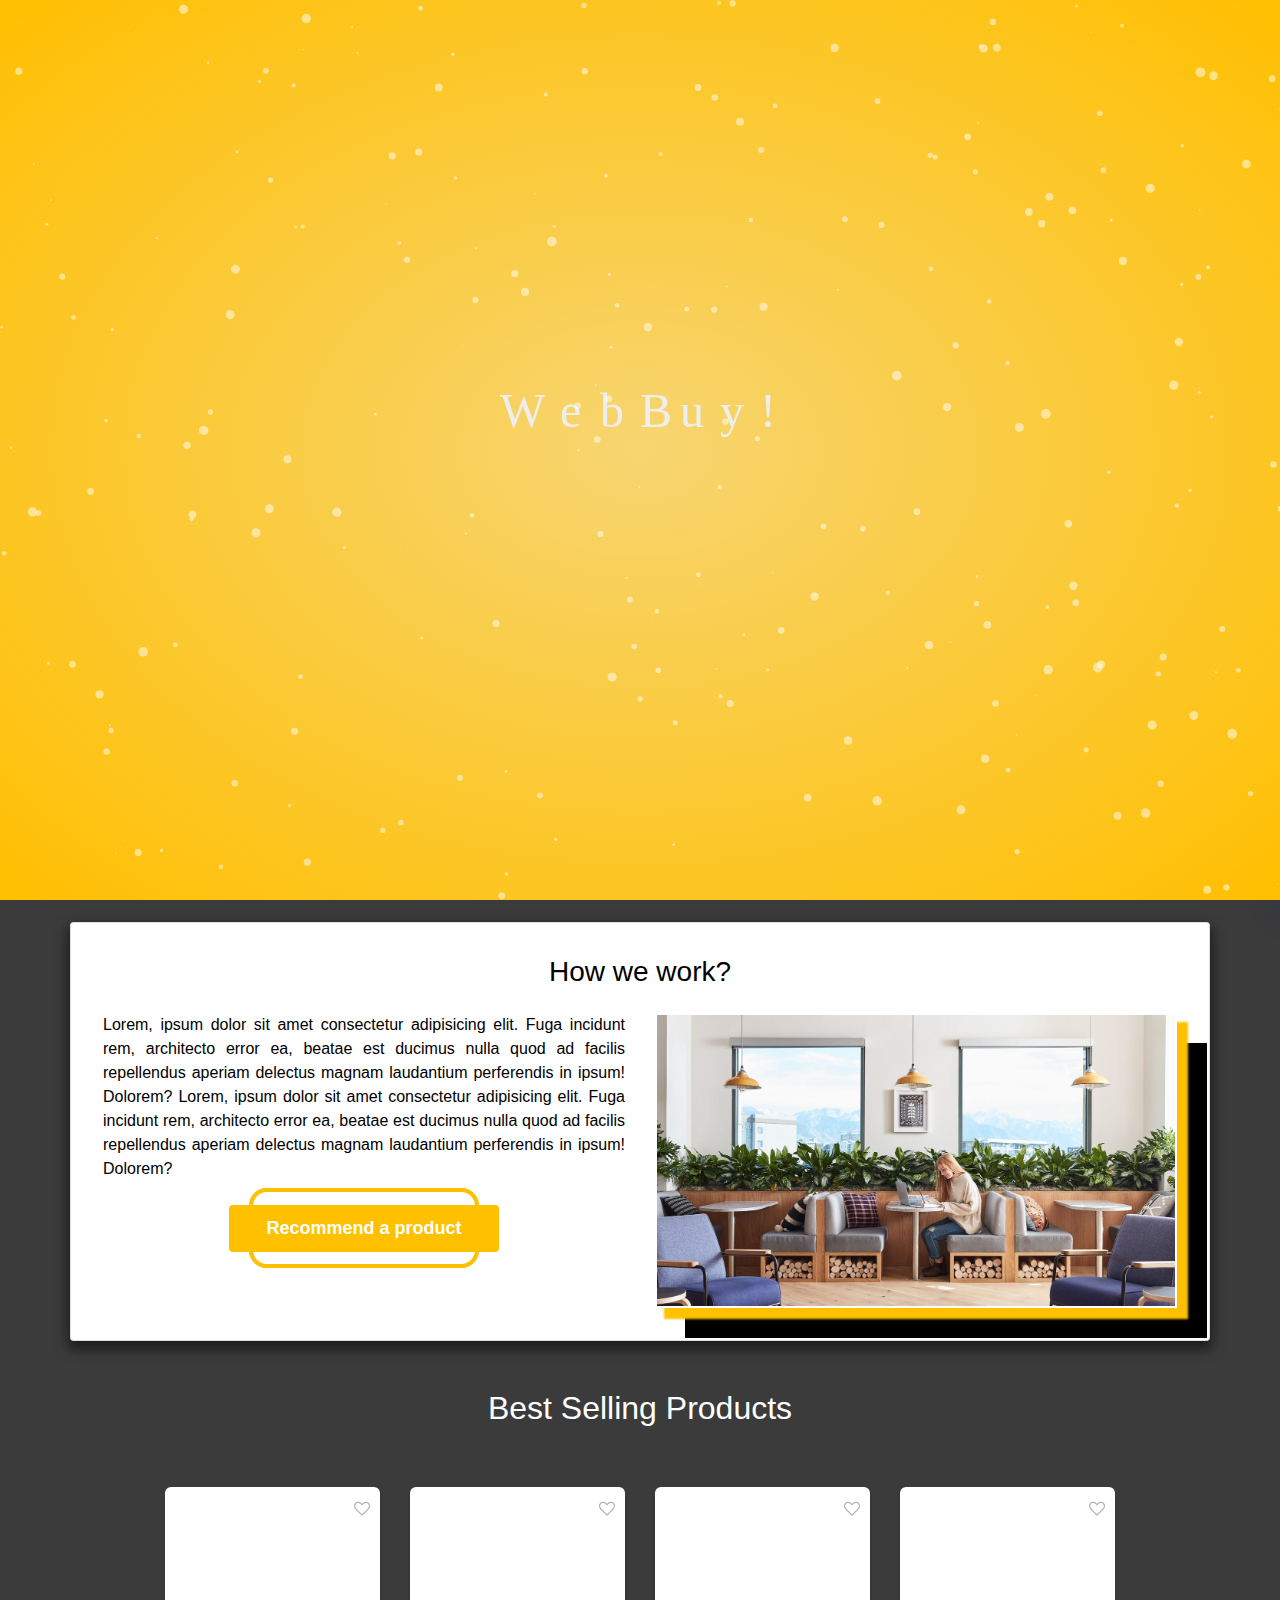
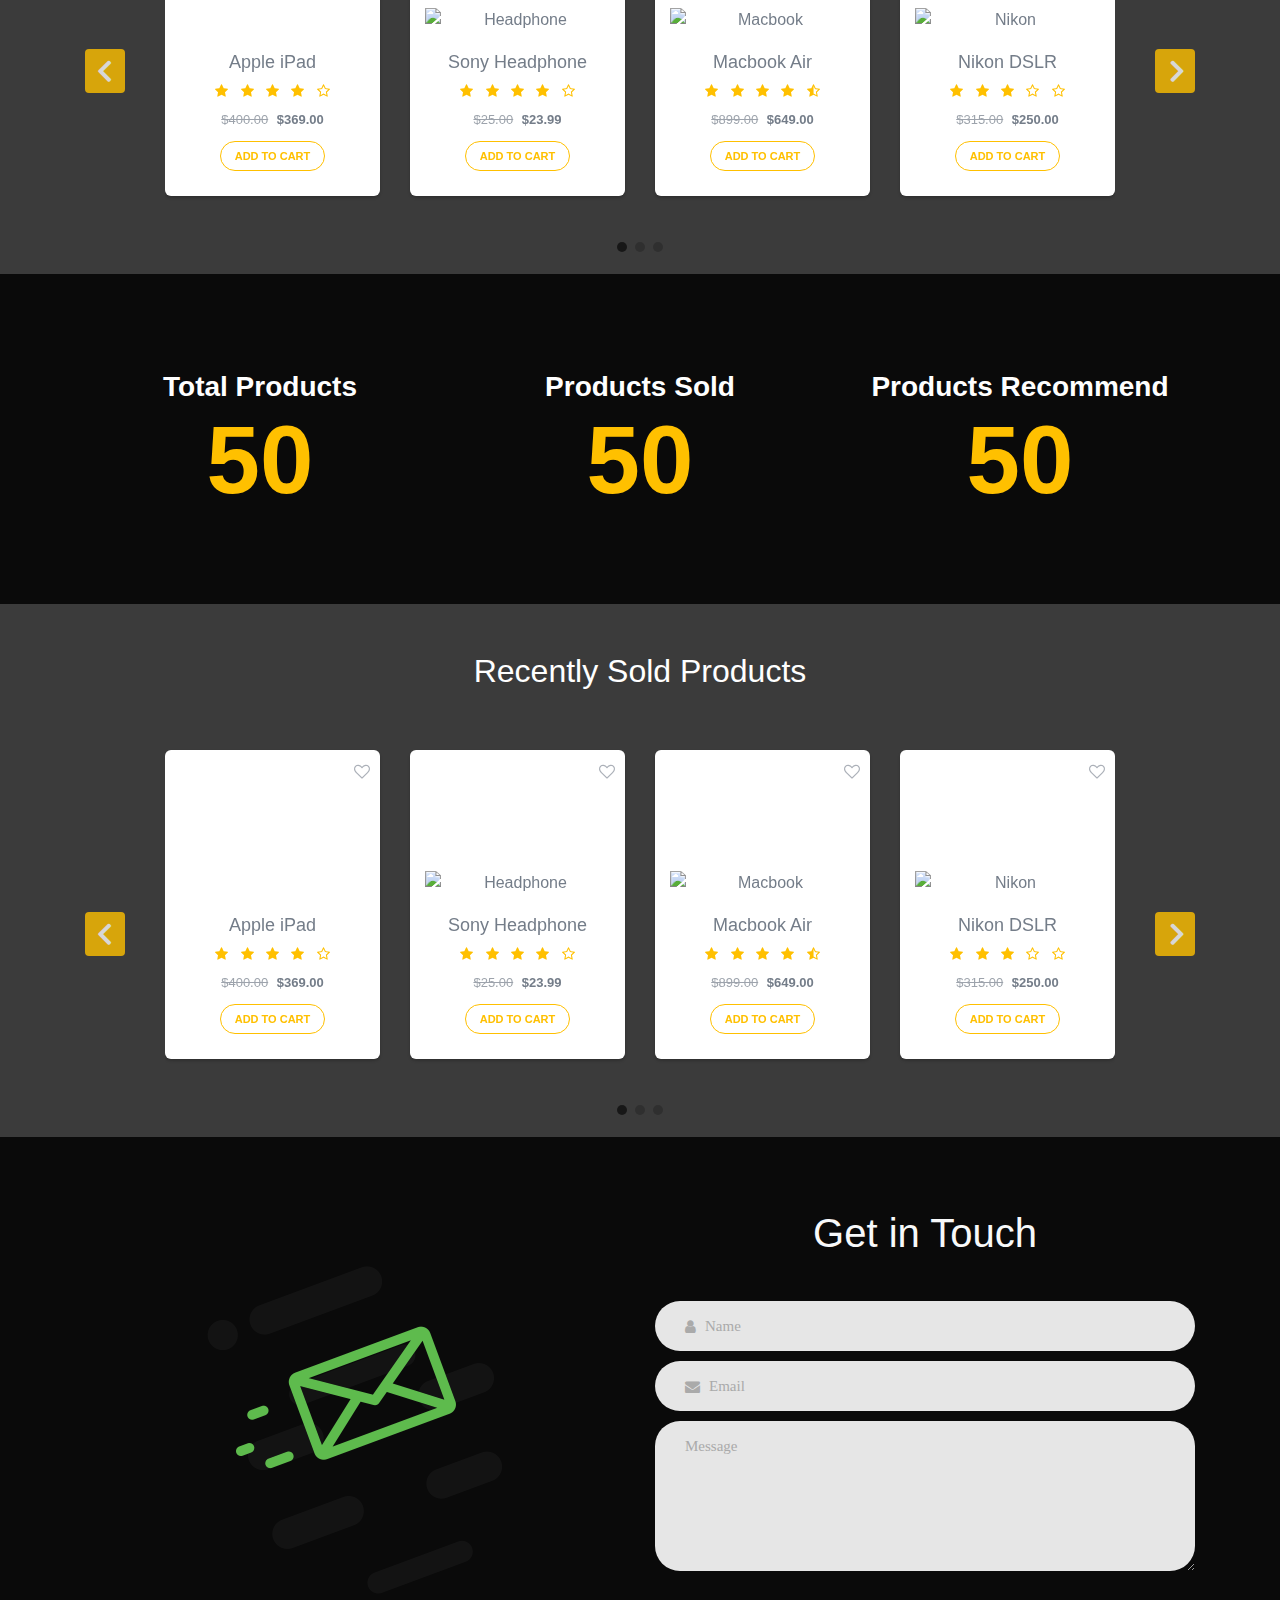
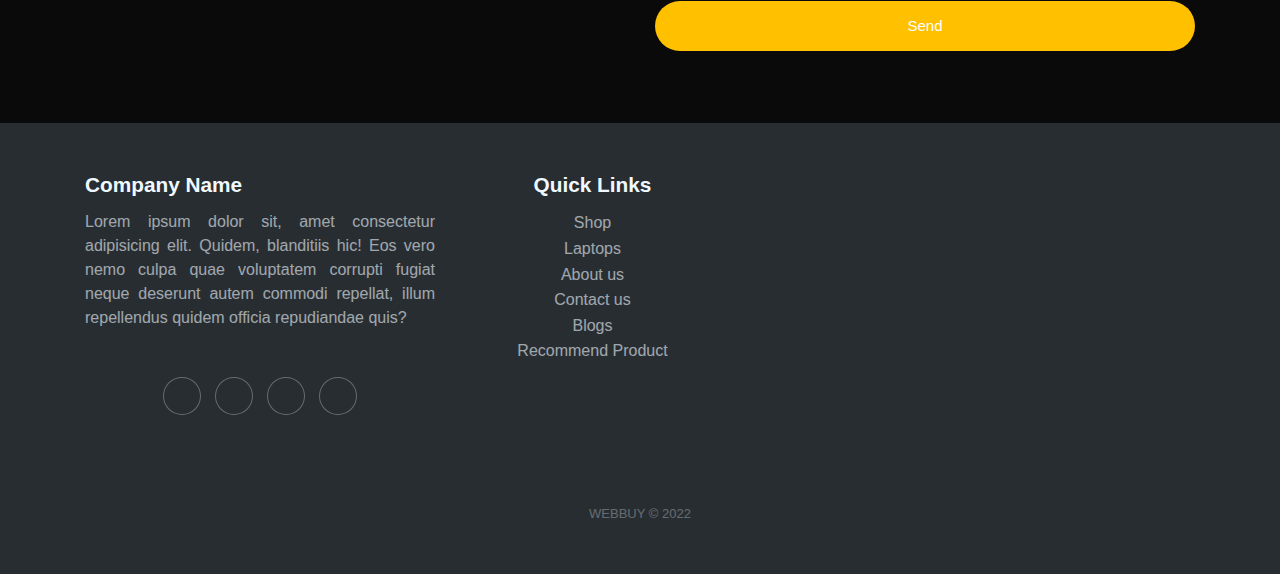
==== commit c74e474b: "Create Shop.html and Product-details.html" ====
--- a/index.html
+++ b/index.html
@@ -93,6 +93,30 @@
                 <div class="total-amount">$6.18</div>
             </div>
             <button class="button">Checkout</button>
+
+            <div class="btn-container">
+                <button>
+                    <span class="text">Hover</span>
+                    <div class="icon-container">
+                        <div class="icon icon--left">
+                            <svg>
+                                <use xlink:href="#arrow-right"></use>
+                            </svg>
+                        </div>
+                        <div class="icon icon--right">
+                            <svg>
+                                <use xlink:href="#arrow-right"></use>
+                            </svg>
+                        </div>
+                    </div>
+                </button>
+            </div>
+            
+            <svg style="display: none;">
+                <symbol id="arrow-right" viewBox="0 0 20 10">
+                    <path d="M14.84 0l-1.08 1.06 3.3 3.2H0v1.49h17.05l-3.3 3.2L14.84 10 20 5l-5.16-5z"></path>
+                </symbol>
+            </svg>
         </div> 
     </nav>
 
--- a/assets/css/style_home.css
+++ b/assets/css/style_home.css
@@ -10,7 +10,7 @@
     padding: 0;
 }
 body{
-	color: #fff;
+	color: var(--txt-white);
     background-color: var(--primary-bg);
 }
 header.header{
@@ -21,6 +21,17 @@
 	background-size: cover;
 	position: relative;
 }
+header.header-sec{
+	height: 30vh;
+	background-image: url("/assets/img/header\ laptops.jpg");
+	background-repeat: no-repeat;
+	background-size: 100% 150%;
+}
+.overlay-sec{
+	background: rgba(0, 0, 0, 0.5);
+	width: 100%;
+	height: 30vh;
+}
 .overlay{
 	background: rgba(0, 0, 0, 0.5);
 	width: 100%;
@@ -33,7 +44,7 @@
 	font-size: larger;
 }
 .btn-yellow{
-	background-color: var(--secondary-clr);
+	background-color: var(--secondary-clr) !important;
 	color: var(--txt-white);
 	outline: none;
 }
@@ -142,14 +153,23 @@
 	font-weight: 600;
 	color: var(--secondary-clr);
 }
-.box{
-    background-color: #0A0A0A;
+.box{ 
+	color: var(--txt-black);
+	font-weight: 400;
+    background-color: #fff;
     border-radius: 0.2em;
     border: 1px solid rgb(221, 221, 221);
     padding: 2em 2em;
     box-shadow: 0px 6px 13px 2px rgba(0,0,0,0.55);
     -webkit-box-shadow: 0px 6px 13px 2px rgba(0,0,0,0.55);
     -moz-box-shadow: 0px 6px 13px 2px rgba(0,0,0,0.55);
+}
+.box img{
+	border: 2px solid white;
+	box-shadow: 
+	var(--secondary-clr) 10px 10px 2px 1px,
+	var(--txt-black) 30px 30px 
+	;
 }
 .transition-8{
 	transition: all 0.8s linear;
@@ -657,7 +677,7 @@
 	width: 100%;
 	height: 100%;
 	box-shadow: 0px 0px 0px 0px;
-	color: var(--secondary-clr)44;
+	color: #ffc000;
 	/* color: rgba(132,106,221, 0.5); */
   }
   
@@ -879,26 +899,48 @@
 	height: 100%;
 	width: 90%;
 	max-width: 460px;
-	padding: 2em 3.5em;
-	background: #F3F3F3;
+	background: rgba( 255, 255, 255, 0.75 );
+	box-shadow: 0 8px 32px 0 rgba( 31, 38, 135, 0.37 );
+	backdrop-filter: blur( 2px );
+	-webkit-backdrop-filter: blur( 2px );
+	border-radius: 10px;
+	border: 1px solid rgba( 255, 255, 255, 0.18 );
 	overflow: auto;
 	transform: translateZ(0);
 	transform: translateX(100%);
 	transition: transform .5s cubic-bezier(.07,.23,.34,1);
   }
+  .card-container{
+	background-color: #ffffff;
+	border-radius: 20px;
+	box-shadow: 0px 25px 40px #1687d933;
+  }
   
   .nav-open .nav-container {
 	transform: translateX(0);
   }
   
   .nav-container h2 {
-	font-size: 15px;
-	font-weight: bold;
+	font-weight: 600;
 	text-transform: uppercase;
-	color: #AAAAAA;
-	margin: 1.5em 0;
-  }
-  
+	color: black;
+	margin: 1em;
+	width: fit-content;
+	text-align: center;
+	position: relative;
+	z-index: 100;
+	
+  }
+  .nav-container h2::after{
+	  position: absolute;
+	  bottom: 0;
+	  left: 0;
+	  z-index: -1;
+	  content: '';
+	  height: 0.5em;
+	  width: 100%;
+	  background-color: #ffc000;
+  }
   .nav {
 	list-style: none;
 	padding: 0;
@@ -1004,7 +1046,353 @@
 	box-shadow: inset 0px 0px 10px 1px #c79500 ;
 
   }
-
-
-
-  +  .cart-container{
+	  margin: auto;
+	width: 100%;
+	padding: 0.2em 1em;
+  }
+  .cart-items{
+	margin: auto;
+	display: flex;
+	flex-direction: row;
+	background-color: #ffffff44;
+	border: 1px solid white;
+	border-radius: 1.2em;
+	padding: 0 1em;
+	margin: 0.5em 0;
+	/* justify-content: space-between; */
+	align-items: center;
+   }
+   .image-box{
+	flex-grow: 1;
+	text-align: center;
+   }
+   .image-box img{
+	   border-radius: 1em;
+	   padding: 0.5em 0;
+   }
+   .about_cart{
+	   display: flex;
+	   flex-direction: column;
+	   align-items: center;
+	   flex-grow: 1.5;
+   }
+   .title{
+	line-height: 10px;
+	font-size: 1.5em;
+	font-weight: 900;
+	color: #202020;
+   }
+   .subtitle{
+	line-height: 2em;
+	font-size: 18px;
+	font-weight: 600;
+	color: #a8a2a2;
+   }
+   .counter{
+	   flex-grow: 0.5;
+	display: flex;
+	justify-content: space-between;
+	align-items: center;
+   }
+   .btn-counter{
+	height: 30px;
+	width: 30px;
+	border-radius: 50%;
+	background-color: #ffc000;
+	display: flex;
+	justify-content: center;
+	align-items: center;
+	font-size: 1.5em;
+	font-weight: 400;
+	color: #fff;
+	cursor: pointer;
+   }
+   .count{
+	font-size: 1em;
+	font-weight: 900;
+	color: #202020;
+   }
+   .prices{
+	   flex-grow: 1;
+	text-align: right;
+   }
+   .amount{
+	font-weight: 800;
+	font-size: larger;
+	color: #202020;
+   }
+   .save{
+	padding-top: 5px;
+	font-size: 14px;
+	font-weight: 600;
+	color: #1687d9;
+	cursor: pointer;
+   }
+   .remove{
+	font-weight: 600;
+	color: #E44C4C;
+	cursor: pointer;
+   }
+   hr{
+	width: 66%;
+	float: right;
+	margin-right: 5%;
+   }
+   .checkout{
+	   display: flex;
+	   width: 100%;
+	   justify-content: space-between;
+	   align-items: center;
+   }
+   .Subtotal{
+	font-weight: 700;
+	color: #202020;
+   }
+   .total-amount{
+	   font-size: 1.5em;
+	font-weight: 900;
+	color: #202020;
+   }
+   .button{
+	margin-top: 5px;
+	width: 100%;
+	height: 40px;
+	background: linear-gradient(to bottom right, #B8D7FF, #8EB7EB);
+	border-radius: 20px;
+	cursor: pointer;
+	font-family:'Open Sans';
+	font-weight: 600;
+	color: #202020;
+   }
+@media (max-width: 800px) {
+    .cart-items{
+        flex-direction: column;
+    }
+}
+
+  
+  .product-container .product-card{
+	position: relative;
+	width: 100%;
+	height: 400px;
+	background: #232323;
+	border-radius: 20px;
+	overflow: hidden;
+  }
+  
+  .product-container .product-card:before{
+	content: '';
+	position: absolute;
+	top: 0;
+	left: 0;
+	width: 100%;
+	height: 100%;
+	background: var(--secondary-clr);
+	clip-path: circle(150px at 80% 20%);
+	transition: 0.5s ease-in-out;
+  }
+  
+  .product-container .product-card:hover:before{
+	clip-path: circle(300px at 80% -20%);
+  }
+  
+  .product-container .product-card:after{
+	content: '';
+	position: absolute;
+	top: 30%;
+	left: -20%;
+	font-size: 12em;
+	font-weight: 800;
+	font-style: italic;
+	color: rgba(255,255,25,0.05)
+  }
+  
+  .product-container .product-card .imgBx{
+	position: absolute;
+	top: 50%;
+	transform: translateY(-50%);
+	z-index: 1;
+	width: 100%;
+	height: 220px;
+	transition: 0.5s;
+  }
+  
+  .product-container .product-card:hover .imgBx{
+	top: 5%;
+	transform: translateY(0%);
+  }
+  
+  .product-container .product-card .imgBx img{
+	position: absolute;
+	top: 50%;
+	left: 50%;
+	transform: translate(-50%, -50%);
+	width: 270px;
+  }
+  
+  .product-container .product-card .contentBx{
+	position: absolute;
+	bottom: 0;
+	width: 100%;
+	height: 100px;
+	text-align: center;
+	transition: 1s;
+	z-index: 1;
+  }
+  
+  .product-container .product-card:hover .contentBx{
+	height: 170px;
+  }
+  
+  .product-container .product-card .contentBx h2{
+	position: relative;
+	font-weight: 600;
+	letter-spacing: 1px;
+	font-size: 1.7em;
+	color: #fff;
+	margin: 0;
+  }
+  
+  .product-container .product-card .contentBx .size, .product-container .product-card .contentBx .color {
+	display: flex;
+	justify-content: center;
+	align-items: center;
+	transition: 0.5s;
+	opacity: 0;
+	visibility: hidden;
+	padding: 0.3em 2em;
+  }
+  
+  .product-container .product-card:hover .contentBx .size{
+	opacity: 1;
+	visibility: visible;
+	transition-delay: 0.5s;
+  }
+  
+  .product-container .product-card:hover .contentBx .color{
+	opacity: 1;
+	visibility: visible;
+	transition-delay: 0.6s;
+  }
+  
+  .product-container .product-card .contentBx .size h3, .product-container .product-card .contentBx .color h3{
+	color: #fff;
+	font-weight: 300;
+	font-size: 14px;
+	text-transform: uppercase;
+	letter-spacing: 2px;
+	margin-right: 10px;
+  }
+  
+  .product-container .product-card .contentBx .size span{
+	width: 26px;
+	height: 26px;
+	text-align: center;
+	line-height: 26px;
+	font-size: 14px;
+	display: inline-block;
+	color: #111;
+	background: #fff;
+	margin: 0 5px;
+	transition: 0.5s;
+	color: #111;
+	border-radius: 4px;
+	cursor: pointer;
+  }
+  
+  .product-container .product-card .contentBx .size span:hover{
+	background: #9bdc28;
+  }
+  
+  .product-container .product-card .contentBx .color span{
+	width: 20px;
+	height: 20px;
+	background: #ff0;
+	border-radius: 50%;
+	margin: 0 5px;
+	cursor: pointer;
+  }
+  
+  .product-container .product-card .contentBx .color span:nth-child(2){
+	background: #9bdc28;
+  }
+  
+  .product-container .product-card .contentBx .color span:nth-child(3){
+	background: #03a9f4;
+  }
+  
+  .product-container .product-card .contentBx .color span:nth-child(4){
+	background: #e91e63;
+  }
+  
+  .product-container .product-card .contentBx a{
+	display: inline-block;
+	padding: 10px 20px;
+	background: #fff;
+	border-radius: 4px;
+	margin-top: 10px;
+	text-decoration: none;
+	font-weight: 600;
+	color: #111;
+	opacity: 0;
+	transform: translateY(50px);
+	transition: 0.5s;
+	margin-top: 0;
+  }
+  
+  .container .product-card:hover .contentBx a{
+	opacity: 1;
+	transform: translateY(0px);
+	transition-delay: 0.75s;
+	
+  }
+  .page-item .page-link{
+	  color: #fff !important;
+	  background-color: var(--primary-bg) ;
+  }
+  .page-item.active .page-link{
+	color: #fff !important;
+	background-color: var(--secondary-clr) !important;
+	border: 1px solid var(--secondary-clr);
+}
+.page-item .page-link:hover{
+	color: #fff !important;
+	background-color: var(--secondary-clr) ;
+}
+.contact-info{
+	text-align: center;
+}
+.contact-form-container{
+	background: rgba(255, 255, 255, 0.3);
+	padding: 1em;
+	border-radius: 3em;
+	background: rgba( 255, 255, 255, 0.15 );
+  	backdrop-filter: blur( 2px );
+	-webkit-backdrop-filter: blur( 2px );
+	border-radius: 10px;
+	border: 1px solid rgba( 255, 255, 255, 0.18 );
+	overflow: auto;
+}
+.btn-outline-yellow{
+	background-color: transparent;
+	color: White;
+	border: 1px solid var(--secondary-clr);
+}
+.Results{
+	color: var(--txt-white);
+	background-color: var(--secondary-clr);
+	padding: 0.2em;
+	font-size: larger;
+	font-weight: 700;
+}
+.left-container{
+	background: linear-gradient(var(--secondary-clr), #ffbf00)
+}
+.right-container{
+	background-color: var(--txt-black);
+}
+.details-container{
+	padding: 1em;
+	background-color: red;
+	border-radius: 2em;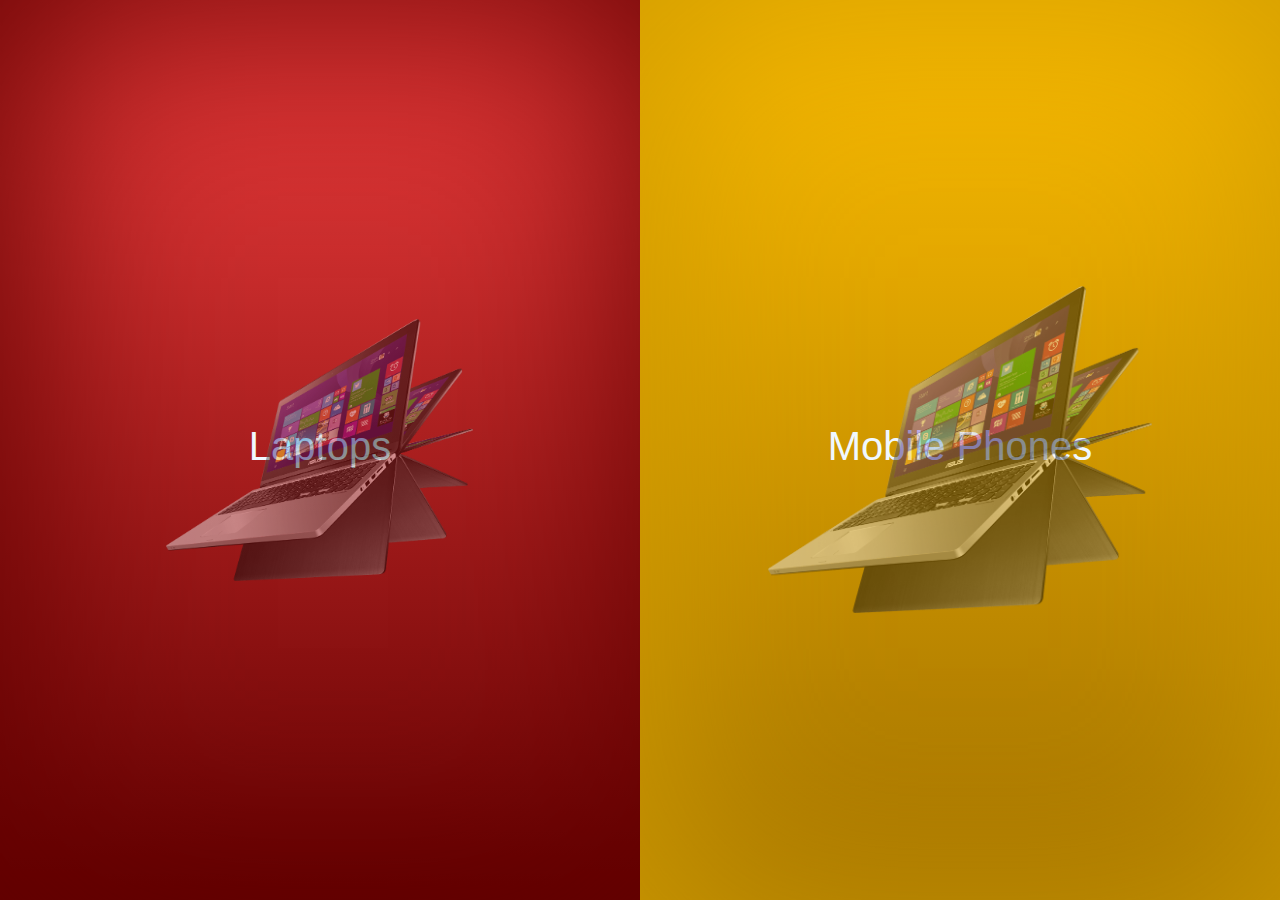
==== commit 5f2e891b: "header links set" ====
--- a/index.html
+++ b/index.html
@@ -5,1033 +5,41 @@
     <meta http-equiv="X-UA-Compatible" content="IE=edge">
     <meta name="viewport" content="width=device-width, initial-scale=1.0">
     <title>Document</title>
-    <link rel="stylesheet" href="assets/css/preloader.css">
-    <link rel="preconnect" href="https://fonts.googleapis.com">
-    <link rel="preconnect" href="https://fonts.gstatic.com" crossorigin>
-    <link href="https://fonts.googleapis.com/css2?family=Dancing+Script&display=swap" rel="stylesheet">
-    <!-- <link href="https://fonts.googleapis.com/css2?family=Pacifico&display=swap" rel="stylesheet"> -->
-    <link href="https://fonts.googleapis.com/css2?family=Moo+Lah+Lah&display=swap" rel="stylesheet">
-    <link rel="stylesheet" href="https://cdnjs.cloudflare.com/ajax/libs/font-awesome/6.0.0-beta3/css/all.min.css" integrity="sha512-Fo3rlrZj/k7ujTnHg4CGR2D7kSs0v4LLanw2qksYuRlEzO+tcaEPQogQ0KaoGN26/zrn20ImR1DfuLWnOo7aBA==" crossorigin="anonymous" referrerpolicy="no-referrer" />
-    
-    <link rel="stylesheet" href="https://maxcdn.bootstrapcdn.com/font-awesome/4.7.0/css/font-awesome.min.css">
-    <!-- Bootstrap -->
+
     <link rel="stylesheet" href="https://maxcdn.bootstrapcdn.com/bootstrap/4.0.0/css/bootstrap.min.css" integrity="sha384-Gn5384xqQ1aoWXA+058RXPxPg6fy4IWvTNh0E263XmFcJlSAwiGgFAW/dAiS6JXm" crossorigin="anonymous">
-    
-    <link rel="stylesheet" href="assets/css/style_home.css">
-    
+    <!-- <link rel="stylesheet" href="assets/css/style.css"> -->
+    <link rel="stylesheet" href="assets/css/Category-style.css">
+
 </head>
-<body onload="dismiss_Preloader()">
-    <nav class="nav-container" id="navigation">
-        <header>
-            <button type="button" class="close" aria-label="Close" onclick="closeOffcanvas()">
-                <span aria-hidden="true" >&times;</span>
-            </button>
-            <h2>Shopping Cart</h2>
-        </header>
-        <div class="cart-container">
-            <div class="cart-items">
-                <div class="image-box">
-                    <img src="assets/img/header laptops.jpg" height="100px" width="100px" />
-                </div>
-                <div class="about_cart">
-                    <h1 class="title">lenovo </h1>
-                    <h5 class="subtitle">YOGA 530</h5>
-                </div>
-                <div class="counter">
-                    <div class="btn-counter">+</div>
-                    <div class="count">2</div>
-                    <div class="btn-counter">-</div>
-                </div>
-                <div class="prices">
-                    <div class="amount">$2.99</div>
-                    <!-- <div class="save"><u>Save for later</u></div> -->
-                    <div class="remove small">Remove</div>
-                </div>
-            </div>
-            <div class="cart-items cart-items-1">
-                <div class="image-box">
-                    <img src="assets/img/header laptops.jpg" height="100px" width="100px" />
-                </div>
-                <div class="about_cart">
-                    <h1 class="title">lenovo </h1>
-                    <h5 class="subtitle">YOGA 530</h5>
-                </div>
-                <div class="counter">
-                    <div class="btn-counter" id="cart-plus">+</div>
-                    <div class="qty">2</div>
-                    <div class="btn-counter" id="cart-minus">-</div>
-                </div>
-                <div class="prices">
-                    <div class="amount">$2.99</div>
-                    <!-- <div class="save"><u>Save for later</u></div> -->
-                    <div class="remove small" id="remove">Remove</div>
-                </div>
-            </div>
-            <div class="cart-items">
-                <div class="image-box">
-                    <img src="assets/img/header laptops.jpg" height="100px" width="100px" />
-                </div>
-                <div class="about_cart">
-                    <h1 class="title">lenovo </h1>
-                    <h5 class="subtitle">YOGA 530</h5>
-                </div>
-                <div class="counter">
-                    <div class="btn-counter">+</div>
-                    <div class="count">2</div>
-                    <div class="btn-counter">-</div>
-                </div>
-                <div class="prices">
-                    <div class="amount">$2.99</div>
-                    <!-- <div class="save"><u>Save for later</u></div> -->
-                    <div class="remove small">Remove</div>
-                </div>
-            </div>
-            
-            <hr> 
-            <div class="checkout">
-                <div class="Subtotal">Sub-Total</div>
-                <div class="total-amount">$6.18</div>
-            </div>
-            <button class="button">Checkout</button>
-
-            <div class="btn-container">
-                <button>
-                    <span class="text">Hover</span>
-                    <div class="icon-container">
-                        <div class="icon icon--left">
-                            <svg>
-                                <use xlink:href="#arrow-right"></use>
-                            </svg>
-                        </div>
-                        <div class="icon icon--right">
-                            <svg>
-                                <use xlink:href="#arrow-right"></use>
-                            </svg>
-                        </div>
-                    </div>
-                </button>
-            </div>
-            
-            <svg style="display: none;">
-                <symbol id="arrow-right" viewBox="0 0 20 10">
-                    <path d="M14.84 0l-1.08 1.06 3.3 3.2H0v1.49h17.05l-3.3 3.2L14.84 10 20 5l-5.16-5z"></path>
-                </symbol>
-            </svg>
-        </div> 
-    </nav>
-
-    <div class="preloader">
-        <div id="particles-js"></div>
-        <div class="wrapper">
-            <div class="circle">W</div>
-            <div class="circle">e</div>
-            <div class="circle">b</div>
-            <div class="circle">B</div>
-            <div class="circle">u</div>
-            <div class="circle">y</div>
-            <div class="circle">!</div>            
-        </div>
-    </div>
-    <div class="top-header bg-dark text-light">
-        <div class="container">
-            <div class="row p-2">
-                <div class="col-md-8 w-100 h-100">
-                    <div id="all_news" >
-                        <ul class="news-ul">
-                            <li><a href="#">Macbook Air - 8GB/256GB</a></li>
-                            <li><a href="#">Macbook Pro - 4GB/256GB</a></li>
-                            <li><a href="#">Dell Aspire - 6GB/500GB</a></li>
-                            <li><a href="#">Acer Tilty - 16GB/1TB</a></li>
-                        </ul>
-                    </div>
-                </div>
-                <div class="col-md-4 text-right vertically-center py-1">
-                    <a href="#" class="top-header text-light-gray social-icon"><i class="fa fa-instagram" aria-hidden="true"></i></a>
-                    <a href="#" class="top-header text-light-gray social-icon"><i class="fa fa-facebook" aria-hidden="true"></i></i></a>
-                    <a href="#" class="top-header text-light-gray social-icon pr-4"><i class="fa fa-twitter" aria-hidden="true"></i></a>|
-                    <a href="#" class="top-header login-register text-light-gray px-3" > <i class="fa fa-user-o" aria-hidden="true"></i> Login or Register</a>
-                </div>
-            </div>
-        </div>
-    </div>
-    <div class="search-header bg-light">
-        <div class="container">
-            <div class="row d-flex justify-content-center">
-                <div class="col-md-8 p-4">
-                    <form method="post">
-                        <div class="input-group ">
-                            <input type="text" class="form-control search-bar" placeholder="Type your text here..." aria-label="Recipient's username" aria-describedby="basic-addon2">
-                            <div class="input-group-append">
-                              <button class="btn btn-primary btn-search-round" type="button">Search</button>
-                            </div>
-                            
-                          </div>
-                        <!-- <input type="text" name="search" class="form-control"> -->
-                    </form>
-                </div>
-                <button type="button" class="close" aria-label="Close" onclick="closesearch()">
-                    <span aria-hidden="true" >&times;</span>
-                </button>
-            </div>
-        </div>
-        <hr>
-    </div>
-    
-    <header class="header">
-        <div class="overlay">
-            <nav class="navbar navbar-expand-lg fixedElement py-3 justify-content-center d-flex">
-            
-                <div class="container"><a href="#" class="navbar-brand text-uppercase font-weight-bold">My Shop</a>
-                    <button type="button" data-toggle="collapse" data-target="#navbarSupportedContent" aria-controls="navbarSupportedContent" aria-expanded="false" aria-label="Toggle navigation" class="navbar-toggler navbar-toggler-right"><i class="fa fa-bars"></i></button>
-                    
-                    <div id="navbarSupportedContent" class="collapse navbar-collapse w-100">
-                        <ul class="navbar-nav mr-auto ">
-                            <li class="nav-item active"><a href="#" class="nav-link text-uppercase ">Home <span class="sr-only">(current)</span></a></li>
-                            <li class="nav-item"><a href="Shop.html" class="nav-link text-uppercase ">Shop</a></li>
-                            <li class="nav-item"><a href="#" class="nav-link text-uppercase ">Contact us</a></li>
-                            <li class="nav-item"><a href="#" class="nav-link text-uppercase ">About us</a></li>
-                            <li class="nav-item"><a href="#" class="nav-link text-uppercase ">Sale</a></li>
-                            <li class="nav-item"><a href="#" class="nav-link text-uppercase ">Blogs</a></li>
-                            
-                        </ul>
-                        <ul class="navbar-nav ml-auto ">
-                            <li class="nav-item">
-                                <a href="javascript::void(0)" class="nav-link font-weight-bold" onclick="opensearch()">
-                                    <i class="fa fa-search" aria-hidden="true" style="font-size: 24px;"></i>
-                                </a>
-                            </li>
-                            <li class="nav-item">
-                                <a href="" class="nav-link text-uppercase font-weight-bold nav-trigger" >
-                                    <i class="fa" style="font-size:24px">&#xf07a;</i>
-                                    <span class='badge badge-warning' id='lblCartCount'> 5 </span>
-                                </a>
-                            </li>
-                        </ul>
-                    </div>
-                    
-                    <!-- <form class="">
-                        <label for="search">Search</label>
-                        <input id="search" type="search" autocomplete="disabled" required>
-                        <span class="caret"></span>
-                    </form> -->
-    
-                </div>
-            </nav>
-            <div class="container header-container h-75">
-                <div class="row h-100 justify-content-center">
-                    <div class="col-md-12 text-center vertically-center pt-5">
-                        <span class="text-light text-uppercase" style="font-size: 1.5em;">
-                            We are here to <span class="big">Recommending Products</span><br /> according to user's<br/> <span class="big">Behaviour</span>
-                        </span>
-                    </div>
-                    <div class="col-md-4">
-                        <button class="custom-btn btn-16 d-flex justify-content-center">Recommend products</button>
-                        <!-- <button class="btn btn-block btn-yellow py-2">Recommend products</button> -->
+<body>
+    <div class="container-fluid p-0 m-0">
+        <div class="row d-flex justify-content-between full-row p-0 m-0">
+            <div id="side-one" class="side side-one p-0 m-0" >
+                <div class="container floating-container d-flex justify-content-center">
+                    <div class="placeholder" id="laptops">
+                        <h1>Laptops</h1>
+                        <!-- <img src="assets/img/img.png" class="side-img img-fluid" alt=""> -->
                     </div>
                 </div>
             </div>
-        </div>
-        
-    </header>
-    <div class="container container-1200">
-        <div class="row vertically-center">
-            <div class="floating-box">
-                <div class="row features d-flex">
-                    <div class="col-md-3 my-2">
-                        <div class="feature vertically-center">
-                            <div class="feature-icon"><i class="fa fa-map-marker" aria-hidden="true"></i></div>
-                            <div class="feature-details w-50 text-center pt-2">
-                                <h6 class="feature-title">Heading 1</h3>
-                            </div>
-                        </div>
-                    </div>
-                    <div class="col-md-3 my-2">
-                        <div class="feature vertically-center">
-                            <div class="feature-icon"><i class="fa fa-map-marker" aria-hidden="true"></i></div>
-                            <div class="feature-details w-50 text-center pt-2">
-                                <h6 class="feature-title">Heading 1</h3>
-                            </div>
-                        </div>
-                    </div>
-                    <div class="col-md-3 my-2">
-                        <div class="feature vertically-center">
-                            <div class="feature-icon"><i class="fa fa-map-marker" aria-hidden="true"></i></div>
-                            <div class="feature-details w-50 text-center pt-2">
-                                <h6 class="feature-title">Heading 1</h3>
-                            </div>
-                        </div>
-                    </div>
-                    <div class="col-md-3 my-2">
-                        <div class="feature vertically-center">
-                            <div class="feature-icon"><i class="fa fa-map-marker" aria-hidden="true"></i></div>
-                            <div class="feature-details w-50 text-center pt-2">
-                                <h6 class="feature-title">Heading 1</h3>
-                            </div>
-                        </div>
-                    </div>
-                </div>
-            </div>
-        </div>  
-    </div>
-    <div class="container" style="padding-top: 5em;">
-        <div class="row">
-            <div class="col-md-12 box">
-                <div class="Box-container">
-                    <div class="box-title">
-                        <h3 class="text-center">How we work?</h3>
-                    </div>
-                    <div class="row pt-3">
-                        <div class="col-md-6">
-                            <div class="description-side text-justify">
-                                <p>Lorem, ipsum dolor sit amet consectetur adipisicing elit. 
-                                Fuga incidunt rem, architecto error ea, beatae est ducimus 
-                                nulla quod ad facilis repellendus aperiam delectus magnam 
-                                laudantium perferendis in ipsum! Dolorem?
-                                Lorem, ipsum dolor sit amet consectetur adipisicing elit. 
-                                Fuga incidunt rem, architecto error ea, beatae est ducimus 
-                                nulla quod ad facilis repellendus aperiam delectus magnam 
-                                laudantium perferendis in ipsum! Dolorem?</p>
-                                <div class="recommend-button vertically-center my-4">
-                                    <a href="" class="btn btn-yellow btn-animate ">Recommend a product</a>
-                                </div>
-                            </div>
-                            
-                        </div>
-                        <div class="col-md-6">
-                            <img src="/assets/img/How we works.jpg" class="img-fluid" alt="">
-                        </div>
+            <div id="side-two" class=" side side-two p-0 m-0" >
+                <div class="container floating-container d-flex justify-content-center">
+                    <div class="placeholder">
+                        <h1>Mobile Phones</h1>
+                        <!-- <img src="assets/img/img.png" class="side-img img-fluid" alt=""> -->
                     </div>
                 </div>
             </div>
         </div>
     </div>
-    <div class="container">
-        <div class="col-md-12 py-5">
-            <div class="hero-heading">
-                <h2 class="text-center">Best Selling Products</h2>
-            </div>
-        </div>
-        <div class="container-xl">
-            <div class="row">
-                <div class="col-md-12">
-                    <div id="myCarousel" class="carousel slide" data-ride="carousel" data-interval="0">
-                    <!-- Carousel indicators -->
-                       
-                    <!-- Wrapper for carousel items -->
-                    <div class="carousel-inner">
-                        <div class="item carousel-item active">
-                            <div class="row">
-                                <div class="col-sm-12 col-md-6 col-lg-3 my-1">
-                                    <div class="thumb-wrapper">
-                                        <span class="wish-icon"><i class="fa fa-heart-o"></i></span>
-                                        <div class="img-box">
-                                            <img src="/examples/images/products/ipad.jpg" class="img-fluid" alt="">									
-                                        </div>
-                                        <div class="thumb-content">
-                                            <h4>Apple iPad</h4>									
-                                            <div class="star-rating">
-                                                <ul class="list-inline">
-                                                    <li class="list-inline-item"><i class="fa fa-star"></i></li>
-                                                    <li class="list-inline-item"><i class="fa fa-star"></i></li>
-                                                    <li class="list-inline-item"><i class="fa fa-star"></i></li>
-                                                    <li class="list-inline-item"><i class="fa fa-star"></i></li>
-                                                    <li class="list-inline-item"><i class="fa fa-star-o"></i></li>
-                                                </ul>
-                                            </div>
-                                            <p class="item-price"><strike>$400.00</strike> <b>$369.00</b></p>
-                                            <a href="#" class="btn btn-primary">Add to Cart</a>
-                                        </div>						
-                                    </div>
-                                </div>
-                                <div class="col-sm-12 col-md-6 col-lg-3 my-1">
-                                    <div class="thumb-wrapper">
-                                        <span class="wish-icon"><i class="fa fa-heart-o"></i></span>
-                                        <div class="img-box">
-                                            <img src="/examples/images/products/headphone.jpg" class="img-fluid" alt="Headphone">
-                                        </div>
-                                        <div class="thumb-content">
-                                            <h4>Sony Headphone</h4>									
-                                            <div class="star-rating">
-                                                <ul class="list-inline">
-                                                    <li class="list-inline-item"><i class="fa fa-star"></i></li>
-                                                    <li class="list-inline-item"><i class="fa fa-star"></i></li>
-                                                    <li class="list-inline-item"><i class="fa fa-star"></i></li>
-                                                    <li class="list-inline-item"><i class="fa fa-star"></i></li>
-                                                    <li class="list-inline-item"><i class="fa fa-star-o"></i></li>
-                                                </ul>
-                                            </div>
-                                            <p class="item-price"><strike>$25.00</strike> <b>$23.99</b></p>
-                                            <a href="#" class="btn btn-primary">Add to Cart</a>
-                                        </div>						
-                                    </div>
-                                </div>		
-                                <div class="col-sm-12 col-md-6 col-lg-3 my-1">
-                                    <div class="thumb-wrapper">
-                                        <span class="wish-icon"><i class="fa fa-heart-o"></i></span>
-                                        <div class="img-box">
-                                            <img src="/examples/images/products/macbook-air.jpg" class="img-fluid" alt="Macbook">
-                                        </div>
-                                        <div class="thumb-content">
-                                            <h4>Macbook Air</h4>									
-                                            <div class="star-rating">
-                                                <ul class="list-inline">
-                                                    <li class="list-inline-item"><i class="fa fa-star"></i></li>
-                                                    <li class="list-inline-item"><i class="fa fa-star"></i></li>
-                                                    <li class="list-inline-item"><i class="fa fa-star"></i></li>
-                                                    <li class="list-inline-item"><i class="fa fa-star"></i></li>
-                                                    <li class="list-inline-item"><i class="fa fa-star-half-o"></i></li>
-                                                </ul>
-                                            </div>
-                                            <p class="item-price"><strike>$899.00</strike> <b>$649.00</b></p>
-                                            <a href="#" class="btn btn-primary">Add to Cart</a>
-                                        </div>						
-                                    </div>
-                                </div>								
-                                <div class="col-sm-12 col-md-6 col-lg-3 my-1">
-                                    <div class="thumb-wrapper">
-                                        <span class="wish-icon"><i class="fa fa-heart-o"></i></span>
-                                        <div class="img-box">
-                                            <img src="/examples/images/products/nikon.jpg" class="img-fluid" alt="Nikon">
-                                        </div>
-                                        <div class="thumb-content">
-                                            <h4>Nikon DSLR</h4>									
-                                            <div class="star-rating">
-                                                <ul class="list-inline">
-                                                    <li class="list-inline-item"><i class="fa fa-star"></i></li>
-                                                    <li class="list-inline-item"><i class="fa fa-star"></i></li>
-                                                    <li class="list-inline-item"><i class="fa fa-star"></i></li>
-                                                    <li class="list-inline-item"><i class="fa fa-star-o"></i></li>
-                                                    <li class="list-inline-item"><i class="fa fa-star-o"></i></li>
-                                                </ul>
-                                            </div>
-                                            <p class="item-price"><strike>$315.00</strike> <b>$250.00</b></p>
-                                            <a href="#" class="btn btn-primary">Add to Cart</a>
-                                        </div>						
-                                    </div>
-                                </div>
-                            </div>
-                        </div>
-                        <div class="item carousel-item">
-                            <div class="row">
-                                <div class="col-sm-12 col-md-6 col-lg-3 my-1">
-                                    <div class="thumb-wrapper">
-                                        <span class="wish-icon"><i class="fa fa-heart-o"></i></span>
-                                        <div class="img-box">
-                                            <img src="/examples/images/products/play-station.jpg" class="img-fluid" alt="Play Station">
-                                        </div>
-                                        <div class="thumb-content">
-                                            <h4>Sony Play Station</h4>
-                                            <p class="item-price"><strike>$289.00</strike> <span>$269.00</span></p>
-                                            <div class="star-rating">
-                                                <ul class="list-inline">
-                                                    <li class="list-inline-item"><i class="fa fa-star"></i></li>
-                                                    <li class="list-inline-item"><i class="fa fa-star"></i></li>
-                                                    <li class="list-inline-item"><i class="fa fa-star"></i></li>
-                                                    <li class="list-inline-item"><i class="fa fa-star"></i></li>
-                                                    <li class="list-inline-item"><i class="fa fa-star-o"></i></li>
-                                                </ul>
-                                            </div>
-                                            <a href="#" class="btn btn-primary">Add to Cart</a>
-                                        </div>						
-                                    </div>
-                                </div>
-                                <div class="col-sm-12 col-md-6 col-lg-3 my-1">
-                                    <div class="thumb-wrapper">
-                                        <span class="wish-icon"><i class="fa fa-heart-o"></i></span>
-                                        <div class="img-box">
-                                            <img src="/examples/images/products/macbook-pro.jpg" class="img-fluid" alt="Macbook">
-                                        </div>
-                                        <div class="thumb-content">
-                                            <h4>Macbook Pro</h4>
-                                            <p class="item-price"><strike>$1099.00</strike> <span>$869.00</span></p>
-                                            <div class="star-rating">
-                                                <ul class="list-inline">
-                                                    <li class="list-inline-item"><i class="fa fa-star"></i></li>
-                                                    <li class="list-inline-item"><i class="fa fa-star"></i></li>
-                                                    <li class="list-inline-item"><i class="fa fa-star"></i></li>
-                                                    <li class="list-inline-item"><i class="fa fa-star"></i></li>
-                                                    <li class="list-inline-item"><i class="fa fa-star-half-o"></i></li>
-                                                </ul>
-                                            </div>
-                                            <a href="#" class="btn btn-primary">Add to Cart</a>
-                                        </div>						
-                                    </div>
-                                </div>
-                                <div class="col-sm-12 col-md-6 col-lg-3 my-1">
-                                    <div class="thumb-wrapper">
-                                        <span class="wish-icon"><i class="fa fa-heart-o"></i></span>
-                                        <div class="img-box">
-                                            <img src="/examples/images/products/speaker.jpg" class="img-fluid" alt="Speaker">
-                                        </div>
-                                        <div class="thumb-content">
-                                            <h4>Bose Speaker</h4>
-                                            <p class="item-price"><strike>$109.00</strike> <span>$99.00</span></p>
-                                            <div class="star-rating">
-                                                <ul class="list-inline">
-                                                    <li class="list-inline-item"><i class="fa fa-star"></i></li>
-                                                    <li class="list-inline-item"><i class="fa fa-star"></i></li>
-                                                    <li class="list-inline-item"><i class="fa fa-star"></i></li>
-                                                    <li class="list-inline-item"><i class="fa fa-star"></i></li>
-                                                    <li class="list-inline-item"><i class="fa fa-star-o"></i></li>
-                                                </ul>
-                                            </div>
-                                            <a href="#" class="btn btn-primary">Add to Cart</a>
-                                        </div>						
-                                    </div>
-                                </div>
-                                <div class="col-sm-12 col-md-6 col-lg-3 my-1">
-                                    <div class="thumb-wrapper">
-                                        <span class="wish-icon"><i class="fa fa-heart-o"></i></span>
-                                        <div class="img-box">
-                                            <img src="/examples/images/products/galaxy.jpg" class="img-fluid" alt="Galaxy">
-                                        </div>
-                                        <div class="thumb-content">
-                                            <h4>Samsung Galaxy S8</h4>
-                                            <p class="item-price"><strike>$599.00</strike> <span>$569.00</span></p>
-                                            <div class="star-rating">
-                                                <ul class="list-inline">
-                                                    <li class="list-inline-item"><i class="fa fa-star"></i></li>
-                                                    <li class="list-inline-item"><i class="fa fa-star"></i></li>
-                                                    <li class="list-inline-item"><i class="fa fa-star"></i></li>
-                                                    <li class="list-inline-item"><i class="fa fa-star"></i></li>
-                                                    <li class="list-inline-item"><i class="fa fa-star-o"></i></li>
-                                                </ul>
-                                            </div>
-                                            <a href="#" class="btn btn-primary">Add to Cart</a>
-                                        </div>						
-                                    </div>
-                                </div>						
-                            </div>
-                        </div>
-                        <div class="item carousel-item">
-                            <div class="row">
-                                <div class="col-sm-12 col-md-6 col-lg-3 my-1">
-                                    <div class="thumb-wrapper">
-                                        <span class="wish-icon"><i class="fa fa-heart-o"></i></span>
-                                        <div class="img-box">
-                                            <img src="/examples/images/products/play-station.jpg" class="img-fluid" alt="Play Station">
-                                        </div>
-                                        <div class="thumb-content">
-                                            <h4>Sony Play Station</h4>
-                                            <p class="item-price"><strike>$289.00</strike> <span>$269.00</span></p>
-                                            <div class="star-rating">
-                                                <ul class="list-inline">
-                                                    <li class="list-inline-item"><i class="fa fa-star"></i></li>
-                                                    <li class="list-inline-item"><i class="fa fa-star"></i></li>
-                                                    <li class="list-inline-item"><i class="fa fa-star"></i></li>
-                                                    <li class="list-inline-item"><i class="fa fa-star"></i></li>
-                                                    <li class="list-inline-item"><i class="fa fa-star-o"></i></li>
-                                                </ul>
-                                            </div>
-                                            <a href="#" class="btn btn-primary">Add to Cart</a>
-                                        </div>						
-                                    </div>
-                                </div>
-                                <div class="col-sm-12 col-md-6 col-lg-3 my-1">
-                                    <div class="thumb-wrapper">
-                                        <span class="wish-icon"><i class="fa fa-heart-o"></i></span>
-                                        <div class="img-box">
-                                            <img src="/examples/images/products/macbook-pro.jpg" class="img-fluid" alt="Macbook">
-                                        </div>
-                                        <div class="thumb-content">
-                                            <h4>Macbook Pro</h4>
-                                            <p class="item-price"><strike>$1099.00</strike> <span>$869.00</span></p>
-                                            <div class="star-rating">
-                                                <ul class="list-inline">
-                                                    <li class="list-inline-item"><i class="fa fa-star"></i></li>
-                                                    <li class="list-inline-item"><i class="fa fa-star"></i></li>
-                                                    <li class="list-inline-item"><i class="fa fa-star"></i></li>
-                                                    <li class="list-inline-item"><i class="fa fa-star"></i></li>
-                                                    <li class="list-inline-item"><i class="fa fa-star-half-o"></i></li>
-                                                </ul>
-                                            </div>
-                                            <a href="#" class="btn btn-primary">Add to Cart</a>
-                                        </div>						
-                                    </div>
-                                </div>
-                                <div class="col-sm-12 col-md-6 col-lg-3 my-1">
-                                    <div class="thumb-wrapper">
-                                        <span class="wish-icon"><i class="fa fa-heart-o"></i></span>
-                                        <div class="img-box">
-                                            <img src="/examples/images/products/speaker.jpg" class="img-fluid" alt="Speaker">
-                                        </div>
-                                        <div class="thumb-content">
-                                            <h4>Bose Speaker</h4>
-                                            <p class="item-price"><strike>$109.00</strike> <span>$99.00</span></p>
-                                            <div class="star-rating">
-                                                <ul class="list-inline">
-                                                    <li class="list-inline-item"><i class="fa fa-star"></i></li>
-                                                    <li class="list-inline-item"><i class="fa fa-star"></i></li>
-                                                    <li class="list-inline-item"><i class="fa fa-star"></i></li>
-                                                    <li class="list-inline-item"><i class="fa fa-star"></i></li>
-                                                    <li class="list-inline-item"><i class="fa fa-star-o"></i></li>
-                                                </ul>
-                                            </div>
-                                            <a href="#" class="btn btn-primary">Add to Cart</a>
-                                        </div>						
-                                    </div>
-                                </div>
-                                <div class="col-sm-12 col-md-6 col-lg-3 my-1">
-                                    <div class="thumb-wrapper">
-                                        <span class="wish-icon"><i class="fa fa-heart-o"></i></span>
-                                        <div class="img-box">
-                                            <img src="/examples/images/products/galaxy.jpg" class="img-fluid" alt="Galaxy">
-                                        </div>
-                                        <div class="thumb-content">
-                                            <h4>Samsung Galaxy S8</h4>
-                                            <p class="item-price"><strike>$599.00</strike> <span>$569.00</span></p>
-                                            <div class="star-rating">
-                                                <ul class="list-inline">
-                                                    <li class="list-inline-item"><i class="fa fa-star"></i></li>
-                                                    <li class="list-inline-item"><i class="fa fa-star"></i></li>
-                                                    <li class="list-inline-item"><i class="fa fa-star"></i></li>
-                                                    <li class="list-inline-item"><i class="fa fa-star"></i></li>
-                                                    <li class="list-inline-item"><i class="fa fa-star-o"></i></li>
-                                                </ul>
-                                            </div>
-                                            <a href="#" class="btn btn-primary">Add to Cart</a>
-                                        </div>						
-                                    </div>
-                                </div>						
-                            </div>
-                        </div>
-                    </div>
-                    <!-- Carousel controls -->
-                    <a class="carousel-control-prev" href="#myCarousel" data-slide="prev">
-                        <i class="fa fa-angle-left"></i>
-                    </a>
-                    <a class="carousel-control-next" href="#myCarousel" data-slide="next">
-                        <i class="fa fa-angle-right"></i>
-                    </a>
-                    <ol class="carousel-indicators">
-                        <li data-target="#myCarousel" data-slide-to="0" class="active"></li>
-                        <li data-target="#myCarousel" data-slide-to="1"></li>
-                        <li data-target="#myCarousel" data-slide-to="2"></li>
-                    </ol>
-                </div>
-                </div>
-            </div>
-        </div>
-    </div>
-    <div class="toggle-background py-5 ">
-        <div class="container py-5">
-            <div class="row">
-                <div class="col">
-                    <div class="numbering-counter vertically-center">
-                        <h3 class="counter-title">Total Products</h3>
-                        <span class="counter-number">50</span>
-                    </div>
-                </div>
-                <div class="col">
-                    <div class="numbering-counter vertically-center">
-                        <h3 class="counter-title">Products Sold</h3>
-                        <span class="counter-number">50</span>
-                    </div>
-                </div>
-                <div class="col">
-                    <div class="numbering-counter vertically-center">
-                        <h3 class="counter-title">Products Recommend</h3>
-                        <span class="counter-number">50</span>
-                    </div>
-                </div>
-            </div>
-        </div>
-    </div>
-    <div class="container">
-        <div class="col-md-12 py-5">
-            <div class="hero-heading">
-                <h2 class="text-center">Recently Sold Products</h2>
-            </div>
-        </div>
-        <div class="container-xl">
-            <div class="row">
-                <div class="col-md-12">
-                    <div id="myCarousel" class="carousel slide" data-ride="carousel" data-interval="0">
-                    <!-- Carousel indicators -->
-                       
-                    <!-- Wrapper for carousel items -->
-                    <div class="carousel-inner">
-                        <div class="item carousel-item active">
-                            <div class="row">
-                                <div class="col-sm-12 col-md-6 col-lg-3 my-1">
-                                    <div class="thumb-wrapper">
-                                        <span class="wish-icon"><i class="fa fa-heart-o"></i></span>
-                                        <div class="img-box">
-                                            <img src="/examples/images/products/ipad.jpg" class="img-fluid" alt="">									
-                                        </div>
-                                        <div class="thumb-content">
-                                            <h4>Apple iPad</h4>									
-                                            <div class="star-rating">
-                                                <ul class="list-inline">
-                                                    <li class="list-inline-item"><i class="fa fa-star"></i></li>
-                                                    <li class="list-inline-item"><i class="fa fa-star"></i></li>
-                                                    <li class="list-inline-item"><i class="fa fa-star"></i></li>
-                                                    <li class="list-inline-item"><i class="fa fa-star"></i></li>
-                                                    <li class="list-inline-item"><i class="fa fa-star-o"></i></li>
-                                                </ul>
-                                            </div>
-                                            <p class="item-price"><strike>$400.00</strike> <b>$369.00</b></p>
-                                            <a href="#" class="btn btn-primary">Add to Cart</a>
-                                        </div>						
-                                    </div>
-                                </div>
-                                <div class="col-sm-12 col-md-6 col-lg-3 my-1">
-                                    <div class="thumb-wrapper">
-                                        <span class="wish-icon"><i class="fa fa-heart-o"></i></span>
-                                        <div class="img-box">
-                                            <img src="/examples/images/products/headphone.jpg" class="img-fluid" alt="Headphone">
-                                        </div>
-                                        <div class="thumb-content">
-                                            <h4>Sony Headphone</h4>									
-                                            <div class="star-rating">
-                                                <ul class="list-inline">
-                                                    <li class="list-inline-item"><i class="fa fa-star"></i></li>
-                                                    <li class="list-inline-item"><i class="fa fa-star"></i></li>
-                                                    <li class="list-inline-item"><i class="fa fa-star"></i></li>
-                                                    <li class="list-inline-item"><i class="fa fa-star"></i></li>
-                                                    <li class="list-inline-item"><i class="fa fa-star-o"></i></li>
-                                                </ul>
-                                            </div>
-                                            <p class="item-price"><strike>$25.00</strike> <b>$23.99</b></p>
-                                            <a href="#" class="btn btn-primary">Add to Cart</a>
-                                        </div>						
-                                    </div>
-                                </div>		
-                                <div class="col-sm-12 col-md-6 col-lg-3 my-1">
-                                    <div class="thumb-wrapper">
-                                        <span class="wish-icon"><i class="fa fa-heart-o"></i></span>
-                                        <div class="img-box">
-                                            <img src="/examples/images/products/macbook-air.jpg" class="img-fluid" alt="Macbook">
-                                        </div>
-                                        <div class="thumb-content">
-                                            <h4>Macbook Air</h4>									
-                                            <div class="star-rating">
-                                                <ul class="list-inline">
-                                                    <li class="list-inline-item"><i class="fa fa-star"></i></li>
-                                                    <li class="list-inline-item"><i class="fa fa-star"></i></li>
-                                                    <li class="list-inline-item"><i class="fa fa-star"></i></li>
-                                                    <li class="list-inline-item"><i class="fa fa-star"></i></li>
-                                                    <li class="list-inline-item"><i class="fa fa-star-half-o"></i></li>
-                                                </ul>
-                                            </div>
-                                            <p class="item-price"><strike>$899.00</strike> <b>$649.00</b></p>
-                                            <a href="#" class="btn btn-primary">Add to Cart</a>
-                                        </div>						
-                                    </div>
-                                </div>								
-                                <div class="col-sm-12 col-md-6 col-lg-3 my-1">
-                                    <div class="thumb-wrapper">
-                                        <span class="wish-icon"><i class="fa fa-heart-o"></i></span>
-                                        <div class="img-box">
-                                            <img src="/examples/images/products/nikon.jpg" class="img-fluid" alt="Nikon">
-                                        </div>
-                                        <div class="thumb-content">
-                                            <h4>Nikon DSLR</h4>									
-                                            <div class="star-rating">
-                                                <ul class="list-inline">
-                                                    <li class="list-inline-item"><i class="fa fa-star"></i></li>
-                                                    <li class="list-inline-item"><i class="fa fa-star"></i></li>
-                                                    <li class="list-inline-item"><i class="fa fa-star"></i></li>
-                                                    <li class="list-inline-item"><i class="fa fa-star-o"></i></li>
-                                                    <li class="list-inline-item"><i class="fa fa-star-o"></i></li>
-                                                </ul>
-                                            </div>
-                                            <p class="item-price"><strike>$315.00</strike> <b>$250.00</b></p>
-                                            <a href="#" class="btn btn-primary">Add to Cart</a>
-                                        </div>						
-                                    </div>
-                                </div>
-                            </div>
-                        </div>
-                        <div class="item carousel-item">
-                            <div class="row">
-                                <div class="col-sm-12 col-md-6 col-lg-3 my-1">
-                                    <div class="thumb-wrapper">
-                                        <span class="wish-icon"><i class="fa fa-heart-o"></i></span>
-                                        <div class="img-box">
-                                            <img src="/examples/images/products/play-station.jpg" class="img-fluid" alt="Play Station">
-                                        </div>
-                                        <div class="thumb-content">
-                                            <h4>Sony Play Station</h4>
-                                            <p class="item-price"><strike>$289.00</strike> <span>$269.00</span></p>
-                                            <div class="star-rating">
-                                                <ul class="list-inline">
-                                                    <li class="list-inline-item"><i class="fa fa-star"></i></li>
-                                                    <li class="list-inline-item"><i class="fa fa-star"></i></li>
-                                                    <li class="list-inline-item"><i class="fa fa-star"></i></li>
-                                                    <li class="list-inline-item"><i class="fa fa-star"></i></li>
-                                                    <li class="list-inline-item"><i class="fa fa-star-o"></i></li>
-                                                </ul>
-                                            </div>
-                                            <a href="#" class="btn btn-primary">Add to Cart</a>
-                                        </div>						
-                                    </div>
-                                </div>
-                                <div class="col-sm-12 col-md-6 col-lg-3 my-1">
-                                    <div class="thumb-wrapper">
-                                        <span class="wish-icon"><i class="fa fa-heart-o"></i></span>
-                                        <div class="img-box">
-                                            <img src="/examples/images/products/macbook-pro.jpg" class="img-fluid" alt="Macbook">
-                                        </div>
-                                        <div class="thumb-content">
-                                            <h4>Macbook Pro</h4>
-                                            <p class="item-price"><strike>$1099.00</strike> <span>$869.00</span></p>
-                                            <div class="star-rating">
-                                                <ul class="list-inline">
-                                                    <li class="list-inline-item"><i class="fa fa-star"></i></li>
-                                                    <li class="list-inline-item"><i class="fa fa-star"></i></li>
-                                                    <li class="list-inline-item"><i class="fa fa-star"></i></li>
-                                                    <li class="list-inline-item"><i class="fa fa-star"></i></li>
-                                                    <li class="list-inline-item"><i class="fa fa-star-half-o"></i></li>
-                                                </ul>
-                                            </div>
-                                            <a href="#" class="btn btn-primary">Add to Cart</a>
-                                        </div>						
-                                    </div>
-                                </div>
-                                <div class="col-sm-12 col-md-6 col-lg-3 my-1">
-                                    <div class="thumb-wrapper">
-                                        <span class="wish-icon"><i class="fa fa-heart-o"></i></span>
-                                        <div class="img-box">
-                                            <img src="/examples/images/products/speaker.jpg" class="img-fluid" alt="Speaker">
-                                        </div>
-                                        <div class="thumb-content">
-                                            <h4>Bose Speaker</h4>
-                                            <p class="item-price"><strike>$109.00</strike> <span>$99.00</span></p>
-                                            <div class="star-rating">
-                                                <ul class="list-inline">
-                                                    <li class="list-inline-item"><i class="fa fa-star"></i></li>
-                                                    <li class="list-inline-item"><i class="fa fa-star"></i></li>
-                                                    <li class="list-inline-item"><i class="fa fa-star"></i></li>
-                                                    <li class="list-inline-item"><i class="fa fa-star"></i></li>
-                                                    <li class="list-inline-item"><i class="fa fa-star-o"></i></li>
-                                                </ul>
-                                            </div>
-                                            <a href="#" class="btn btn-primary">Add to Cart</a>
-                                        </div>						
-                                    </div>
-                                </div>
-                                <div class="col-sm-12 col-md-6 col-lg-3 my-1">
-                                    <div class="thumb-wrapper">
-                                        <span class="wish-icon"><i class="fa fa-heart-o"></i></span>
-                                        <div class="img-box">
-                                            <img src="/examples/images/products/galaxy.jpg" class="img-fluid" alt="Galaxy">
-                                        </div>
-                                        <div class="thumb-content">
-                                            <h4>Samsung Galaxy S8</h4>
-                                            <p class="item-price"><strike>$599.00</strike> <span>$569.00</span></p>
-                                            <div class="star-rating">
-                                                <ul class="list-inline">
-                                                    <li class="list-inline-item"><i class="fa fa-star"></i></li>
-                                                    <li class="list-inline-item"><i class="fa fa-star"></i></li>
-                                                    <li class="list-inline-item"><i class="fa fa-star"></i></li>
-                                                    <li class="list-inline-item"><i class="fa fa-star"></i></li>
-                                                    <li class="list-inline-item"><i class="fa fa-star-o"></i></li>
-                                                </ul>
-                                            </div>
-                                            <a href="#" class="btn btn-primary">Add to Cart</a>
-                                        </div>						
-                                    </div>
-                                </div>						
-                            </div>
-                        </div>
-                        <div class="item carousel-item">
-                            <div class="row">
-                                <div class="col-sm-12 col-md-6 col-lg-3 my-1">
-                                    <div class="thumb-wrapper">
-                                        <span class="wish-icon"><i class="fa fa-heart-o"></i></span>
-                                        <div class="img-box">
-                                            <img src="/examples/images/products/play-station.jpg" class="img-fluid" alt="Play Station">
-                                        </div>
-                                        <div class="thumb-content">
-                                            <h4>Sony Play Station</h4>
-                                            <p class="item-price"><strike>$289.00</strike> <span>$269.00</span></p>
-                                            <div class="star-rating">
-                                                <ul class="list-inline">
-                                                    <li class="list-inline-item"><i class="fa fa-star"></i></li>
-                                                    <li class="list-inline-item"><i class="fa fa-star"></i></li>
-                                                    <li class="list-inline-item"><i class="fa fa-star"></i></li>
-                                                    <li class="list-inline-item"><i class="fa fa-star"></i></li>
-                                                    <li class="list-inline-item"><i class="fa fa-star-o"></i></li>
-                                                </ul>
-                                            </div>
-                                            <a href="#" class="btn btn-primary">Add to Cart</a>
-                                        </div>						
-                                    </div>
-                                </div>
-                                <div class="col-sm-12 col-md-6 col-lg-3 my-1">
-                                    <div class="thumb-wrapper">
-                                        <span class="wish-icon"><i class="fa fa-heart-o"></i></span>
-                                        <div class="img-box">
-                                            <img src="/examples/images/products/macbook-pro.jpg" class="img-fluid" alt="Macbook">
-                                        </div>
-                                        <div class="thumb-content">
-                                            <h4>Macbook Pro</h4>
-                                            <p class="item-price"><strike>$1099.00</strike> <span>$869.00</span></p>
-                                            <div class="star-rating">
-                                                <ul class="list-inline">
-                                                    <li class="list-inline-item"><i class="fa fa-star"></i></li>
-                                                    <li class="list-inline-item"><i class="fa fa-star"></i></li>
-                                                    <li class="list-inline-item"><i class="fa fa-star"></i></li>
-                                                    <li class="list-inline-item"><i class="fa fa-star"></i></li>
-                                                    <li class="list-inline-item"><i class="fa fa-star-half-o"></i></li>
-                                                </ul>
-                                            </div>
-                                            <a href="#" class="btn btn-primary">Add to Cart</a>
-                                        </div>						
-                                    </div>
-                                </div>
-                                <div class="col-sm-12 col-md-6 col-lg-3 my-1">
-                                    <div class="thumb-wrapper">
-                                        <span class="wish-icon"><i class="fa fa-heart-o"></i></span>
-                                        <div class="img-box">
-                                            <img src="/examples/images/products/speaker.jpg" class="img-fluid" alt="Speaker">
-                                        </div>
-                                        <div class="thumb-content">
-                                            <h4>Bose Speaker</h4>
-                                            <p class="item-price"><strike>$109.00</strike> <span>$99.00</span></p>
-                                            <div class="star-rating">
-                                                <ul class="list-inline">
-                                                    <li class="list-inline-item"><i class="fa fa-star"></i></li>
-                                                    <li class="list-inline-item"><i class="fa fa-star"></i></li>
-                                                    <li class="list-inline-item"><i class="fa fa-star"></i></li>
-                                                    <li class="list-inline-item"><i class="fa fa-star"></i></li>
-                                                    <li class="list-inline-item"><i class="fa fa-star-o"></i></li>
-                                                </ul>
-                                            </div>
-                                            <a href="#" class="btn btn-primary">Add to Cart</a>
-                                        </div>						
-                                    </div>
-                                </div>
-                                <div class="col-sm-12 col-md-6 col-lg-3 my-1">
-                                    <div class="thumb-wrapper">
-                                        <span class="wish-icon"><i class="fa fa-heart-o"></i></span>
-                                        <div class="img-box">
-                                            <img src="/examples/images/products/galaxy.jpg" class="img-fluid" alt="Galaxy">
-                                        </div>
-                                        <div class="thumb-content">
-                                            <h4>Samsung Galaxy S8</h4>
-                                            <p class="item-price"><strike>$599.00</strike> <span>$569.00</span></p>
-                                            <div class="star-rating">
-                                                <ul class="list-inline">
-                                                    <li class="list-inline-item"><i class="fa fa-star"></i></li>
-                                                    <li class="list-inline-item"><i class="fa fa-star"></i></li>
-                                                    <li class="list-inline-item"><i class="fa fa-star"></i></li>
-                                                    <li class="list-inline-item"><i class="fa fa-star"></i></li>
-                                                    <li class="list-inline-item"><i class="fa fa-star-o"></i></li>
-                                                </ul>
-                                            </div>
-                                            <a href="#" class="btn btn-primary">Add to Cart</a>
-                                        </div>						
-                                    </div>
-                                </div>						
-                            </div>
-                        </div>
-                    </div>
-                    <!-- Carousel controls -->
-                    <a class="carousel-control-prev" href="#myCarousel" data-slide="prev">
-                        <i class="fa fa-angle-left"></i>
-                    </a>
-                    <a class="carousel-control-next" href="#myCarousel" data-slide="next">
-                        <i class="fa fa-angle-right"></i>
-                    </a>
-                    <ol class="carousel-indicators">
-                        <li data-target="#myCarousel" data-slide-to="0" class="active"></li>
-                        <li data-target="#myCarousel" data-slide-to="1"></li>
-                        <li data-target="#myCarousel" data-slide-to="2"></li>
-                    </ol>
-                </div>
-                </div>
-            </div>
-        </div>
-    </div>
-    <div class="toggle-background py-5 ">
-        <div class="container py-4">
-            <div class="row">
-                
-                    <div class="col js-tilt vertically-center" data-tilt>
-                        <img src="assets/img/edit img-01.png" class="m-auto" alt="IMG">
-                    </div>
-                
-                <div class="col">
-                    <form action="#" class="contact100-form validate-form w-100" autocomplete="off">
-                        <span class="contact100-form-title text-center">
-                            <h1 class="text-light">Get in Touch</h1>
-                        </span>
-    
-                        <div class="wrap-input100 validate-input" data-validate = "Name is required">
-                            <input class="input100" type="text" name="name" placeholder="Name">
-                            <span class="focus-input100"></span>
-                            <span class="symbol-input100">
-                                <i class="fa fa-user" aria-hidden="true"></i>
-                            </span>
-                        </div>
-    
-                        <div class="wrap-input100 validate-input" data-validate = "Valid email is required: ex@abc.xyz">
-                            <input class="input100" type="text" name="email" placeholder="Email">
-                            <span class="focus-input100"></span>
-                            <span class="symbol-input100">
-                                <i class="fa fa-envelope" aria-hidden="true"></i>
-                            </span>
-                        </div>
-    
-                        <div class="wrap-input100 validate-input" data-validate = "Message is required">
-                            <textarea class="input100" name="message" placeholder="Message"></textarea>
-                            <span class="focus-input100"></span>
-                        </div>
-    
-                        <div class="container-contact100-form-btn">
-                            <button class="contact100-form-btn btn-yellow">
-                                Send
-                            </button>
-                        </div>
-                    </form>
-                </div>
 
-            </div>
-        </div>
-    </div>
-    <div class="footer-dark">
-        <footer>
-            <div class="container">
-                <div class="row">
-                    <div class="col-md-4 item text">
-                        <h3>Company Name</h3>
-                        <p class="text-justify"> Lorem ipsum dolor sit, amet consectetur adipisicing elit. Quidem, blanditiis hic! Eos vero nemo culpa quae voluptatem corrupti fugiat neque deserunt autem commodi repellat, illum repellendus quidem officia repudiandae quis?</p>
-                        <div class="item social pt-5"><a href="#"><i class="icon ion-social-facebook"></i></a><a href="#"><i class="icon ion-social-twitter"></i></a><a href="#"><i class="icon ion-social-snapchat"></i></a><a href="#"><i class="icon ion-social-instagram"></i></a></div>
-                    </div>
 
-                    <div class="col-sm-6 col-md-3 item text-center">
-                        <h3>Quick Links</h3>
-                        <ul class="">
-                            <li><a href="#">Shop</a></li>
-                            <li><a href="#">Laptops</a></li>
-                            <li><a href="#">About us</a></li>
-                            <li><a href="#">Contact us</a></li>
-                            <li><a href="#">Blogs</a></li>
-                            <li><a href="#">Recommend Product</a></li>
-                        </ul>
-                    </div>
-                    
-                    <div class="col-md-5 item item-map">
-                        <div style="width: 100%">
-                            <iframe width="100%" height="300" frameborder="0" scrolling="no" marginheight="0" marginwidth="0" src="https://maps.google.com/maps?width=100%25&amp;height=300&amp;hl=en&amp;q=+(University%20of%20the%20Punjab,%20jhelum%20campus)&amp;t=&amp;z=14&amp;ie=UTF8&amp;iwloc=B&amp;output=embed">
-                            </iframe>
-                        </div>
-                    </div>
-                    
-                </div>
-                <p class="copyright">WEBBUY © 2022</p>
-            </div>
-        </footer>
-    </div>
 
     <script src="https://code.jquery.com/jquery-3.2.1.slim.min.js" integrity="sha384-KJ3o2DKtIkvYIK3UENzmM7KCkRr/rE9/Qpg6aAZGJwFDMVNA/GpGFF93hXpG5KkN" crossorigin="anonymous"></script>
     <script src="https://cdnjs.cloudflare.com/ajax/libs/popper.js/1.12.9/umd/popper.min.js" integrity="sha384-ApNbgh9B+Y1QKtv3Rn7W3mgPxhU9K/ScQsAP7hUibX39j7fakFPskvXusvfa0b4Q" crossorigin="anonymous"></script>
     <script src="https://maxcdn.bootstrapcdn.com/bootstrap/4.0.0/js/bootstrap.min.js" integrity="sha384-JZR6Spejh4U02d8jOt6vLEHfe/JQGiRRSQQxSfFWpi1MquVdAyjUar5+76PVCmYl" crossorigin="anonymous"></script>
-    <script src="assets/js/script_home.js"></script>
-    <script src="assets/js/particles.js"></script>
-    <script src="assets/js/app.js"></script>
-    <script src="assets/js/tilt.jquery.min.js"></script>
+    
+    <script src="assets/js/script1.js"></script>
+    
 </body>
 </html>--- a/assets/css/Category-style.css
+++ b/assets/css/Category-style.css
@@ -0,0 +1,73 @@
+*{
+    margin: 0;
+    padding: 0;
+}
+body{
+    overflow: hidden
+}
+.side{
+    min-width: 10vw;
+    width: 50%;
+    min-height: 100vh;
+    transition: width 1.5s linear;
+}
+.side-one{
+    
+    box-shadow: inset #630000 13px 13px 220px 2px;
+    background: linear-gradient(#f33f3f, #630000);
+    position: relative;
+}
+.side-one::before{
+    position: absolute;
+    top: 50%;
+    left: 50%;
+    transform: translate(-50%,-50%);
+    content: '';
+    width: 80%;
+    height: 80%;
+    background: url("/assets/img/img.png") no-repeat center, transparent;
+    opacity: 0.5;
+    background-size: 60%;
+}
+.side-two{
+    box-shadow: inset #cf9b00 13px 13px 220px 2px;
+    background: linear-gradient(#ffbf00, #a07000);
+    position: relative;
+}
+.side-two::before{
+    position: absolute;
+    top: 50%;
+    left: 50%;
+    transform: translate(-50%,-50%);
+    content: '';
+    width: 100%;
+    height: 100%;
+    background: url("/assets/img/img.png") no-repeat center, transparent;
+    opacity: 0.5;
+    background-size: 60%;
+}
+.placeholder{
+    align-items: center;
+    align-self: baseline;
+    height: auto;
+    margin:auto;
+    display: flex;
+    justify-content: center;
+    align-items: center;
+}
+.placeholder h1{
+    transition: transform 0.5s cubic-bezier(1, 0.4, 0.4, 1);
+    float: left;
+    width: 15em;
+    text-align: center;
+    color: aliceblue;
+}
+.placeholder img{
+    float: right;
+}
+.placeholder:hover{
+    text-shadow: 3px 3px 10px aliceblue;
+}
+.floating-container{
+    height: 100vh;
+}
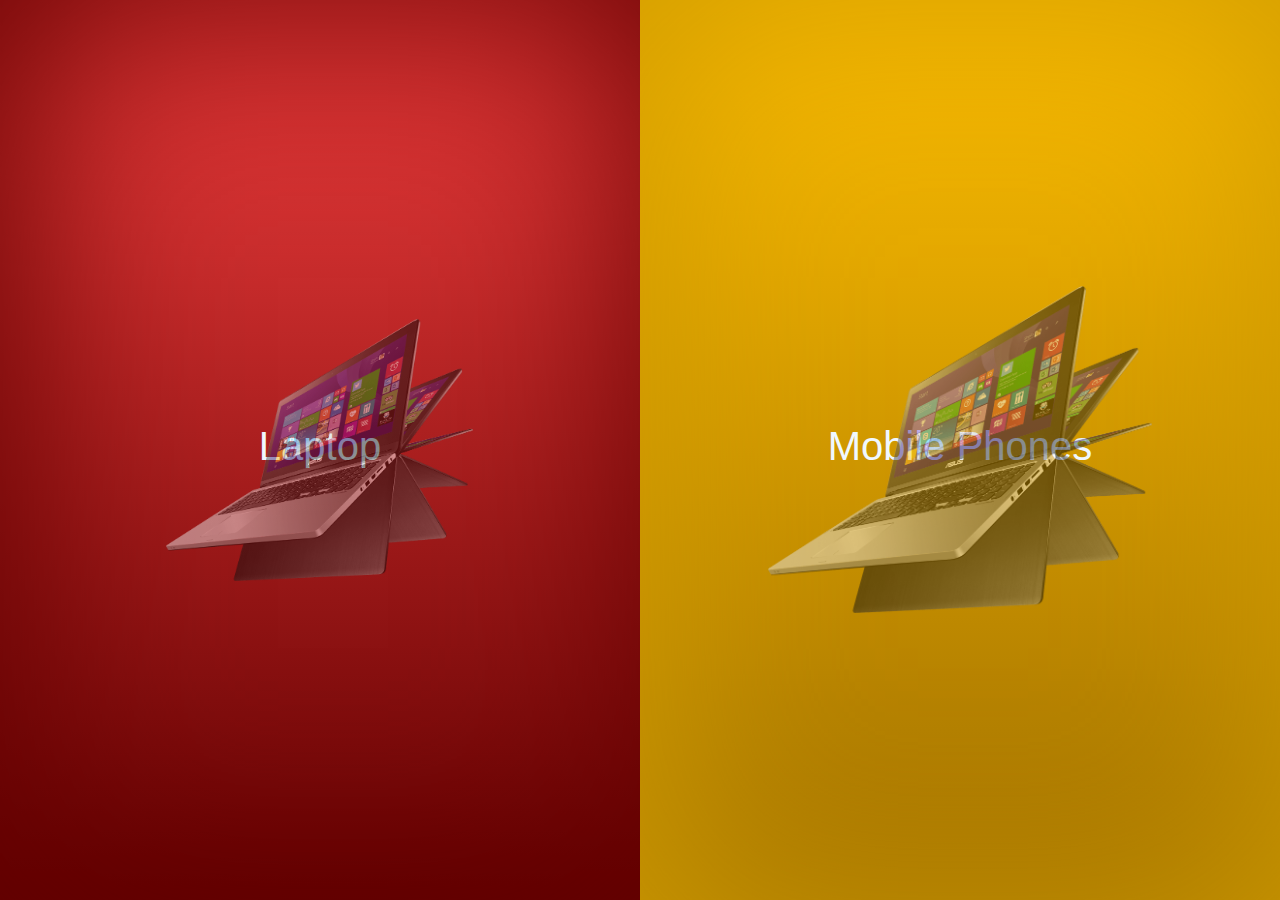
==== commit 3584cf05: "text changes" ====
--- a/index.html
+++ b/index.html
@@ -14,15 +14,15 @@
 <body>
     <div class="container-fluid p-0 m-0">
         <div class="row d-flex justify-content-between full-row p-0 m-0">
-            <div id="side-one" class="side side-one p-0 m-0" >
+            <div id="side-one" class="side side-one p-0 m-0" onclick="window.location.href = '/home.html';">
                 <div class="container floating-container d-flex justify-content-center">
                     <div class="placeholder" id="laptops">
-                        <h1>Laptops</h1>
+                        <h1>Laptop</h1>
                         <!-- <img src="assets/img/img.png" class="side-img img-fluid" alt=""> -->
                     </div>
                 </div>
             </div>
-            <div id="side-two" class=" side side-two p-0 m-0" >
+            <div id="side-two" class=" side side-two p-0 m-0" onclick="window.location.href = '/home.html';">
                 <div class="container floating-container d-flex justify-content-center">
                     <div class="placeholder">
                         <h1>Mobile Phones</h1>
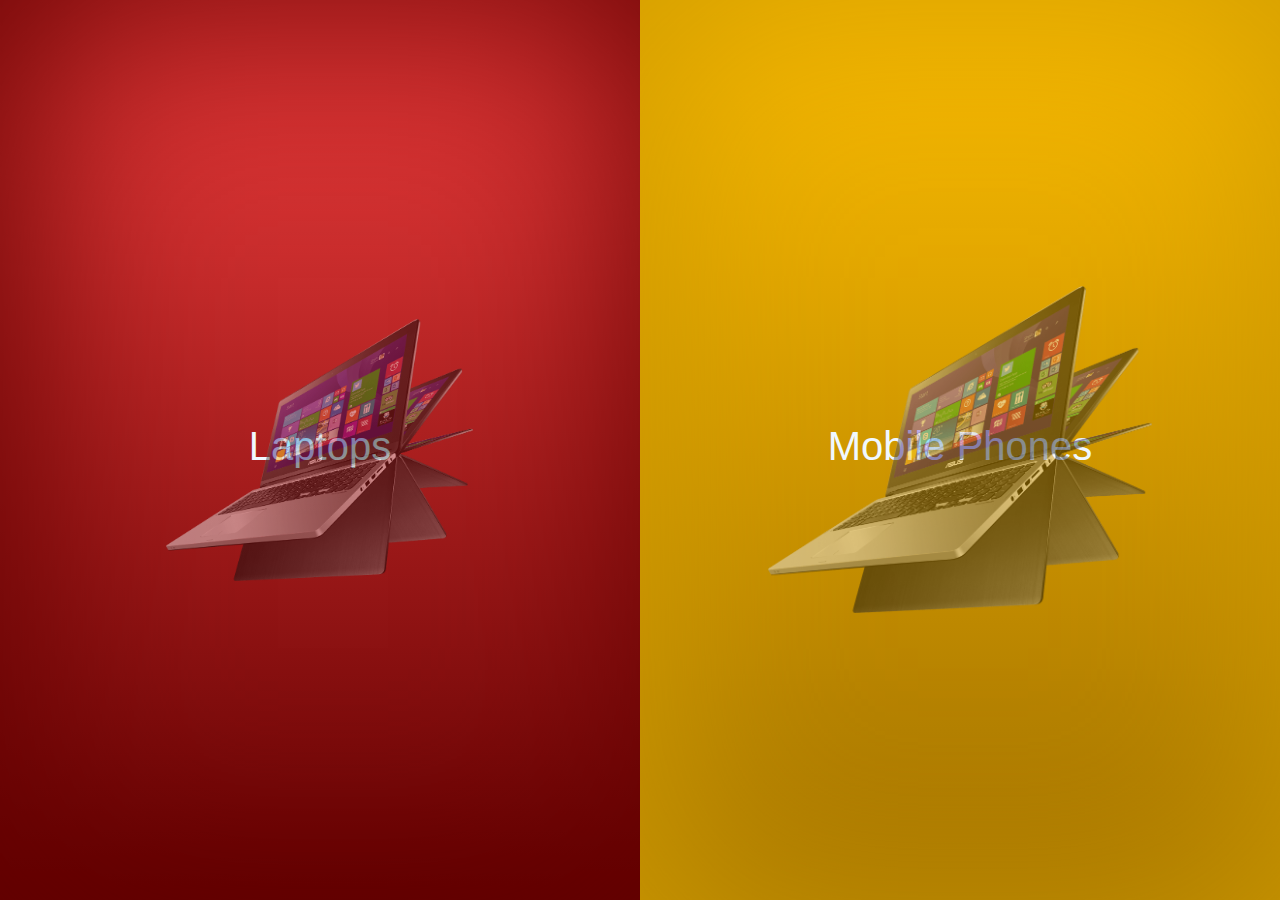
==== commit ebbe6b76: "About us content change" ====
--- a/index.html
+++ b/index.html
@@ -17,7 +17,7 @@
             <div id="side-one" class="side side-one p-0 m-0" onclick="window.location.href = '/home.html';">
                 <div class="container floating-container d-flex justify-content-center">
                     <div class="placeholder" id="laptops">
-                        <h1>Laptop</h1>
+                        <h1>Laptops</h1>
                         <!-- <img src="assets/img/img.png" class="side-img img-fluid" alt=""> -->
                     </div>
                 </div>
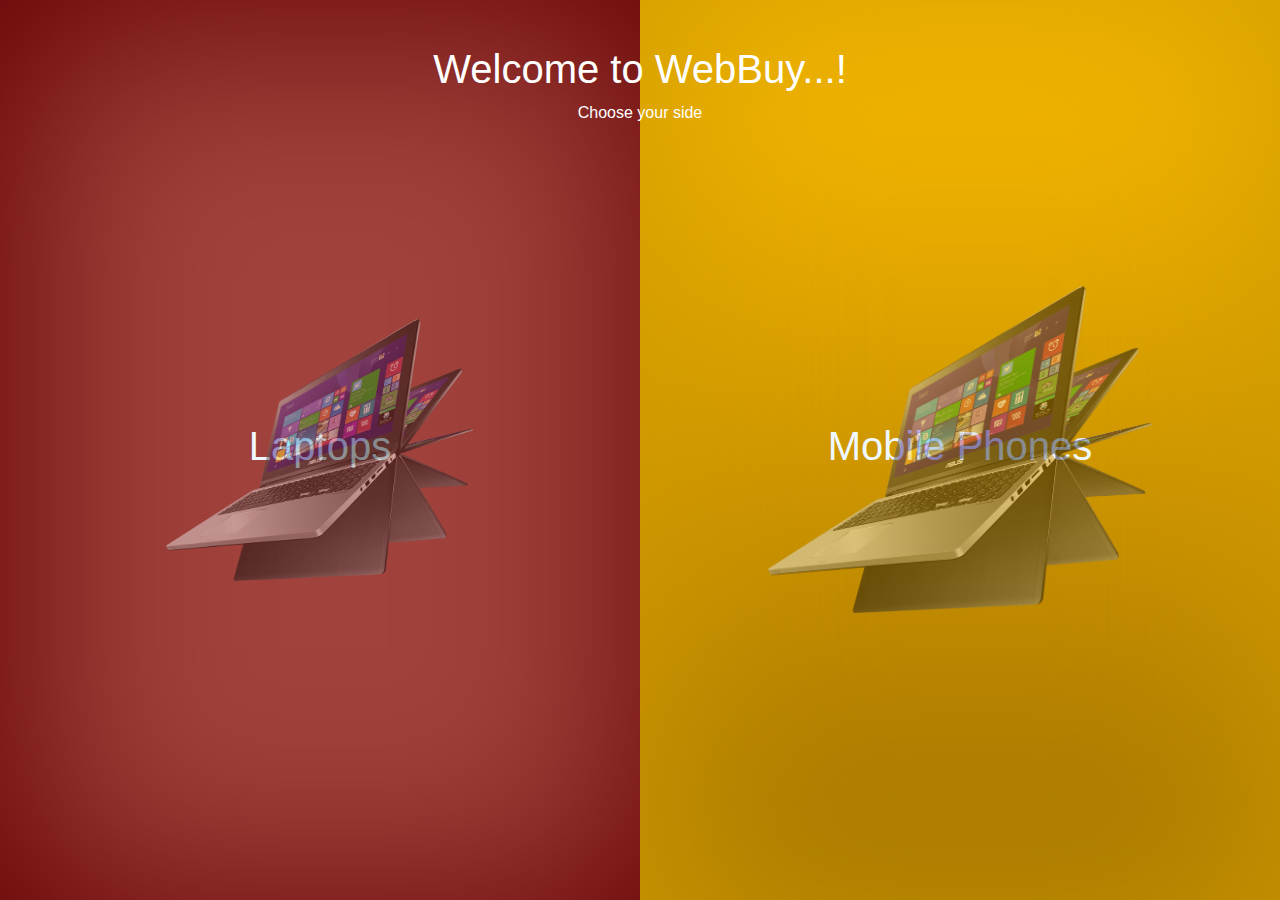
==== commit a9b6391c: "greeting section Index.html, toaster" ====
--- a/index.html
+++ b/index.html
@@ -12,6 +12,10 @@
 
 </head>
 <body>
+    <div class="greeting-section">
+        <h1>Welcome to WebBuy...!</h1>
+        <p class="text-center">Choose your side</p>
+    </div>
     <div class="container-fluid p-0 m-0">
         <div class="row d-flex justify-content-between full-row p-0 m-0">
             <div id="side-one" class="side side-one p-0 m-0" onclick="window.location.href = '/home.html';">
--- a/assets/css/Category-style.css
+++ b/assets/css/Category-style.css
@@ -4,6 +4,19 @@
 }
 body{
     overflow: hidden
+}
+.greeting-section{
+    position: absolute;
+    top: 5%;
+    left: 50%;
+    transform: translateX(-50%);
+    z-index: 9;
+}
+.greeting-section h1{
+    color: white;
+}
+.greeting-section p{
+    color: white;
 }
 .side{
     min-width: 10vw;
@@ -14,8 +27,10 @@
 .side-one{
     
     box-shadow: inset #630000 13px 13px 220px 2px;
-    background: linear-gradient(#f33f3f, #630000);
+    
+    background: linear-gradient(rgb(161,66,60), rgb(161,66,60));
     position: relative;
+
 }
 .side-one::before{
     position: absolute;
